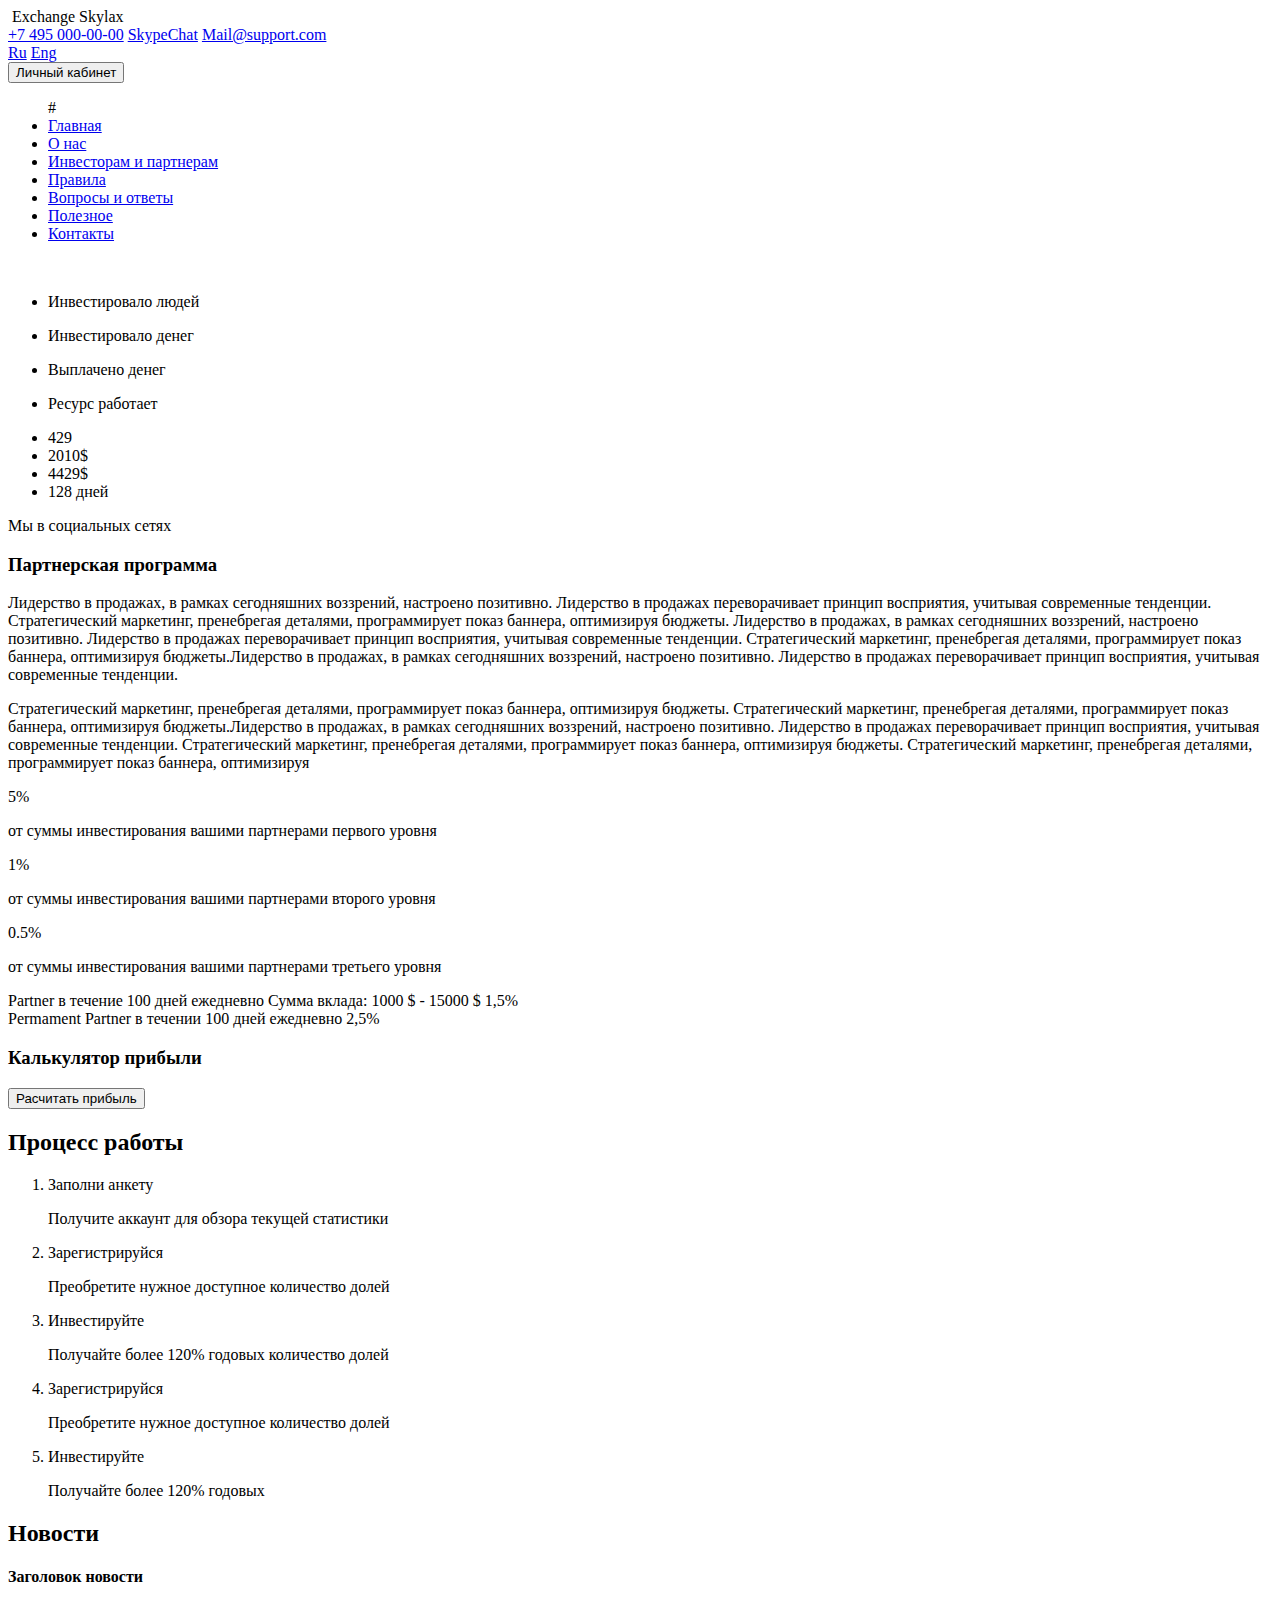
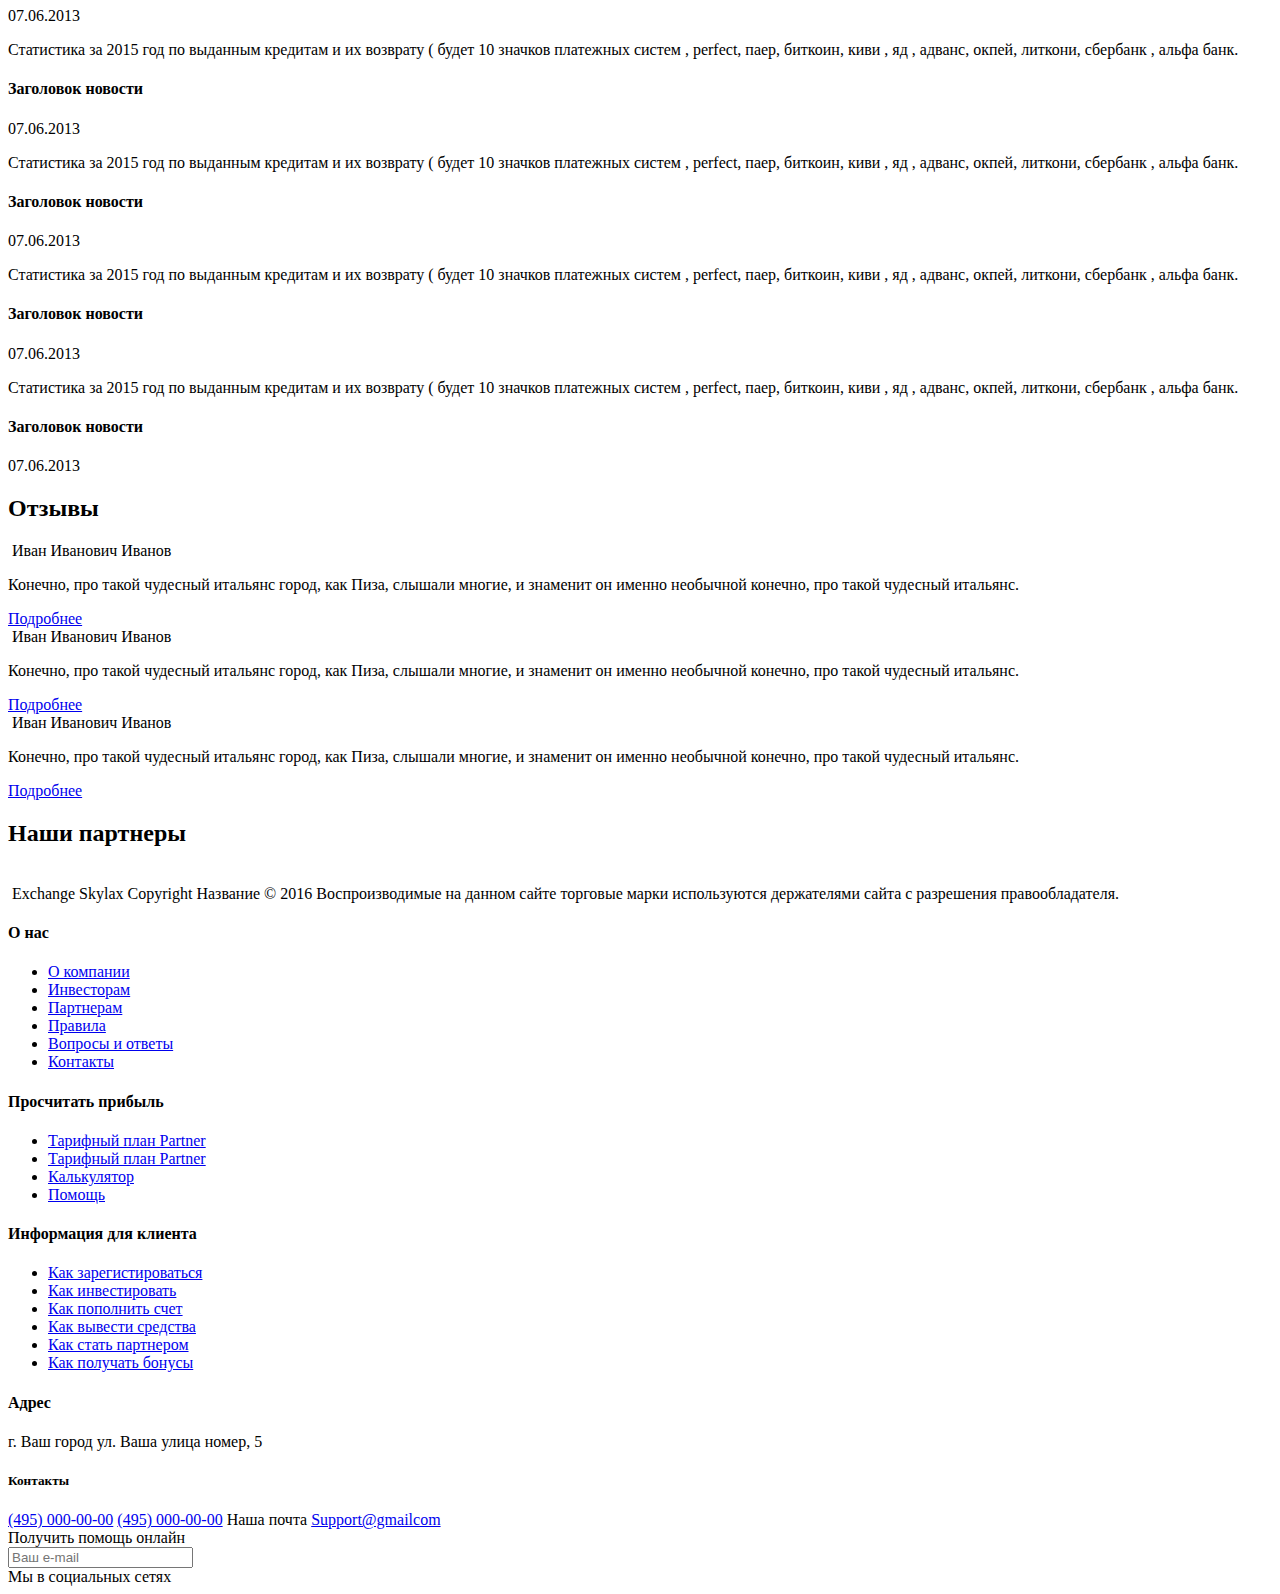
==== investor.html @ f763b01f "Добавил тексты в ДП" ====
<!DOCTYPE html>
<html lang="en">
<head>
    <meta charset="UTF-8">
    <title>SKY</title>
</head>
<body>
<header>
    <div class="container">
        <div class="topHead">
            <div class="logo">
                <img src="" alt="">
                <span>Exchange</span>
                <span>Skylax</span>
            </div>
            <div class="headCont">
                <span></span>
                <a href="tel: 74950000000">+7 495 000-00-00</a>
                <span></span>
                <a href="#">SkypeChat</a>
                <span></span>
                <a href="mailto: Mail@support.com">Mail@support.com</a>
            </div>
            <div class="lang">
                <a href="#">Ru</a>
                <a href="#">Eng</a>
            </div>
            <div class="cab">
                <button>Личный кабинет</button>
            </div>
        </div>
        <div class="botHead">
            <div class="leftMenu">
                <ul>#
                    <li><a href="#">Главная</a></li>
                    <li><a href="#">О нас</a></li>
                    <li><a href="#">Инвесторам и партнерам</a></li>
                    <li><a href="#">Правила</a></li>
                    <li><a href="#">Вопросы и ответы</a></li>
                    <li><a href="#">Полезное</a></li>
                    <li><a href="#">Контакты</a></li>
                </ul>
                <img src="" alt="">
                <img src="" alt="">
                <img src="" alt="">
                <img src="" alt="">
                <img src="" alt="">
                <img src="" alt="">
                <img src="" alt="">
            </div>
            <div class="banner"></div>
            <div class="info">
                <ul>
                    <li>
                        <p>Инвестировало людей</p>
                    </li>
                    <li>
                        <p>Инвестировало денег</p>
                    </li>
                    <li>
                        <p>Выплачено денег</p>
                    </li>
                    <li>
                        <p>Ресурс работает</p>
                    </li>
                    <li>
                        <span>429</span>
                    </li>
                    <li>
                        <span>2010$</span>
                    </li>
                    <li>
                        <span>4429$</span>
                    </li>
                    <li>
                        <span>128 дней</span>
                    </li>
                </ul>
            </div>
            <div class="socials">
                <span>Мы в социальных сетях</span>
                <span>
                    <a href="#"></a>
                </span>
                <span>
                    <a href="#"></a>
                 </span>
                <span>
                    <a href="#"></a>
                </span>
                <span>
                    <a href="#"></a>
                </span>
            </div>
        </div>
    </div>
</header>
<div class="container">
    <div class="content">
        <div class="partnership">
            <div>
                <h3>Партнерская программа</h3>
                <p>Лидерство в продажах, в рамках сегодняшних воззрений, настроено позитивно. Лидерство в продажах переворачивает принцип восприятия, учитывая современные тенденции. Стратегический маркетинг, пренебрегая деталями, программирует показ баннера, оптимизируя бюджеты. Лидерство в продажах, в рамках сегодняшних воззрений, настроено позитивно. Лидерство в продажах переворачивает принцип восприятия, учитывая современные тенденции. Стратегический маркетинг, пренебрегая деталями, программирует показ баннера, оптимизируя бюджеты.Лидерство в продажах, в рамках сегодняшних воззрений, настроено позитивно. Лидерство в продажах переворачивает принцип восприятия, учитывая современные тенденции. </p>
                <p>Стратегический маркетинг, пренебрегая деталями, программирует показ баннера, оптимизируя бюджеты. Стратегический маркетинг, пренебрегая деталями, программирует показ баннера, оптимизируя бюджеты.Лидерство в продажах, в рамках сегодняшних воззрений, настроено позитивно. Лидерство в продажах переворачивает принцип восприятия, учитывая современные тенденции. Стратегический маркетинг, пренебрегая деталями, программирует показ баннера, оптимизируя бюджеты. Стратегический маркетинг, пренебрегая деталями, программирует показ баннера, оптимизируя </p>
            </div>
            <div></div>
            <div>
                <div>
                    <span>5%</span>
                    <p>от суммы инвестирования вашими партнерами первого уровня
                    </p>
                </div>
                <div>
                    <span>1%</span>
                    <p>от суммы инвестирования вашими партнерами второго уровня</p>
                </div>
                <div>
                    <span>0.5%</span>
                    <p>от суммы инвестирования вашими партнерами третьего уровня</p>
                </div>
            </div>
        </div>
        <div class="typesDep">
            <div>
                <span>Partner</span>
                <span>в течение 100 дней</span>
                <span>ежедневно</span>
                <span>Сумма вклада: 1000 $ - 15000 $</span>
                <span>1,5%</span>
            </div>
            <div>
                <span>Permament</span>
                <span>Partner</span>
                <span>в течении 100 дней</span>
                <span>ежедневно</span>
                <span>2,5%</span>
            </div>
        </div>
        <div class="calulator">
            <h3>Калькулятор прибыли</h3>
            <div class="cacl"></div>
            <div class="output"></div>
            <div class="output"></div>
            <button>Расчитать прибыль</button>
        </div>
        <div class="wordNewsFeed">
            <div class="work">
                <h2>Процесс работы</h2>
                <ol>
                    <li><span>Заполни анкету</span>
                        <p>Получите аккаунт для обзора текущей статистики</p>
                    </li>
                    <li><span>Зарегистрируйся</span>
                        <p>Преобретите нужное доступное количество долей</p>
                    </li>
                    <li><span>Инвестируйте</span>
                        <p>Получайте более 120% годовых количество долей </p>
                    </li>
                    <li><span>Зарегистрируйся</span>
                        <p>Преобретите нужное доступное количество долей</p>
                    </li>
                    <li><span>Инвестируйте</span>
                        <p>Получайте более 120% годовых</p>
                    </li>
                </ol>
            </div>
            <div class="newsAll">
                <h2>Новости</h2>
                <div class="news">
                    <h4>Заголовок новости</h4>
                    <span>07.06.2013</span>
                    <p>Статистика за 2015 год по выданным кредитам и их возврату ( будет 10 значков платежных систем , perfect, паер, биткоин, киви , яд , адванс, окпей, литкони, сбербанк , альфа банк.</p>
                </div>
                <div class="news">
                    <h4>Заголовок новости</h4>
                    <span>07.06.2013</span>
                    <p>Статистика за 2015 год по выданным кредитам и их возврату ( будет 10 значков платежных систем , perfect, паер, биткоин, киви , яд , адванс, окпей, литкони, сбербанк , альфа банк.</p>
                </div>
                <div class="news">
                    <h4>Заголовок новости</h4>
                    <span>07.06.2013</span>
                    <p>Статистика за 2015 год по выданным кредитам и их возврату ( будет 10 значков платежных систем , perfect, паер, биткоин, киви , яд , адванс, окпей, литкони, сбербанк , альфа банк.</p>
                </div>
                <div class="news">
                    <h4>Заголовок новости</h4>
                    <span>07.06.2013</span>
                    <p>Статистика за 2015 год по выданным кредитам и их возврату ( будет 10 значков платежных систем , perfect, паер, биткоин, киви , яд , адванс, окпей, литкони, сбербанк , альфа банк.</p>
                </div>
                <div class="news">
                    <h4>Заголовок новости</h4>
                    <span>07.06.2013</span>
                </div>
            </div>
            <div class="feedback">
                <h2>Отзывы</h2>
                <div class="feed">
                    <img src="" alt="">
                    <span>Иван Иванович Иванов</span>
                    <p>Конечно, про такой чудесный итальянс город, как Пиза, слышали многие, и знаменит он именно необычной конечно, про такой чудесный итальянс.</p>
                    <a href="#">Подробнее</a>
                </div>
                <div class="feed">
                    <img src="" alt="">
                    <span>Иван Иванович Иванов</span>
                    <p>Конечно, про такой чудесный итальянс город, как Пиза, слышали многие, и знаменит он именно необычной конечно, про такой чудесный итальянс.</p>
                    <a href="#">Подробнее</a>
                </div>
                <div class="feed">
                    <img src="" alt="">
                    <span>Иван Иванович Иванов</span>
                    <p>Конечно, про такой чудесный итальянс город, как Пиза, слышали многие, и знаменит он именно необычной конечно, про такой чудесный итальянс.</p>
                    <a href="#">Подробнее</a>
                </div>
            </div>
        </div>
        <div class="partners">
            <h2>Наши партнеры</h2>
            <img src="" alt="">
            <img src="" alt="">
            <img src="" alt="">
            <img src="" alt="">
            <img src="" alt="">
            <img src="" alt="">
            <img src="" alt="">
        </div>
    </div>
</div>
<footer>
    <div class="container">
        <div class="topFoot">
            <div class="copyright">
                <img src="" alt="">
                <span>Exchange</span>
                <span>Skylax</span>
                <span>Copyright Название  ©  2016</span>
                <span>Воспроизводимые на данном сайте торговые марки используются держателями сайта с разрешения правообладателя.</span>
            </div>
            <div class="about">
                <span></span>
                <h4>О нас</h4>
                <ul>
                    <li>
                        <a href="#">О компании</a>
                    </li>
                    <li>
                        <a href="#">Инвесторам</a>
                    </li>
                    <li>
                        <a href="#">Партнерам</a>
                    </li>
                    <li>
                        <a href="#">Правила</a>
                    </li>
                    <li>
                        <a href="#">Вопросы и ответы</a>
                    </li>
                    <li>
                        <a href="#">Контакты</a>
                    </li>
                </ul>
            </div>
            <div class="profit">
                <span></span>
                <h4>Просчитать прибыль</h4>
                <ul>
                    <li>
                        <a href="#">Тарифный план Partner</a>
                    </li>
                    <li>
                        <a href="#">Тарифный план Partner</a>
                    </li>
                    <li>
                        <a href="#">Калькулятор</a>
                    </li>
                    <li>
                        <a href="#">Помощь</a>
                    </li>
                </ul>
            </div>
            <div class="clientInfo">
                <span></span>
                <h4>Информация для клиента</h4>
                <ul>
                    <li>
                        <a href="#">Как зарегистироваться</a>
                    </li>
                    <li>
                        <a href="#">Как инвестировать</a>
                    </li>
                    <li>
                        <a href="#">Как пополнить счет</a>
                    </li>
                    <li>
                        <a href="#">Как вывести средства</a>
                    </li>
                    <li>
                        <a href="#">Как стать партнером</a>
                    </li>
                    <li>
                        <a href="#">Как получать бонусы</a>
                    </li>
                </ul>
            </div>
        </div>
        <div class="botFoot">
            <div class="adress">
                <h4>Адрес</h4>
                <span>г. Ваш город ул. Ваша улица номер, 5</span>
            </div>
            <div class="footCont">
                <h5>Контакты</h5>
                <a href="tel: 4950000000">(495) 000-00-00</a>
                <a href="tel: 4950000000">(495) 000-00-00</a>
                <span>Наша почта</span>
                <a href="mailto: Support@gmailcom">Support@gmailcom</a>
            </div>
            <div class="footForm">
                <span>Получить помощь онлайн</span>
                <form action="#">
                    <input type="text" name="email" id="email" placeholder="Ваш e-mail">
                </form>
            </div>
            <div class="footSocial">
                <span>Мы в социальных сетях</span>
                <img src="" alt="">
                <img src="" alt="">
                <img src="" alt="">
                <img src="" alt="">
            </div>
        </div>
    </div>
</footer>
</body>
</html>
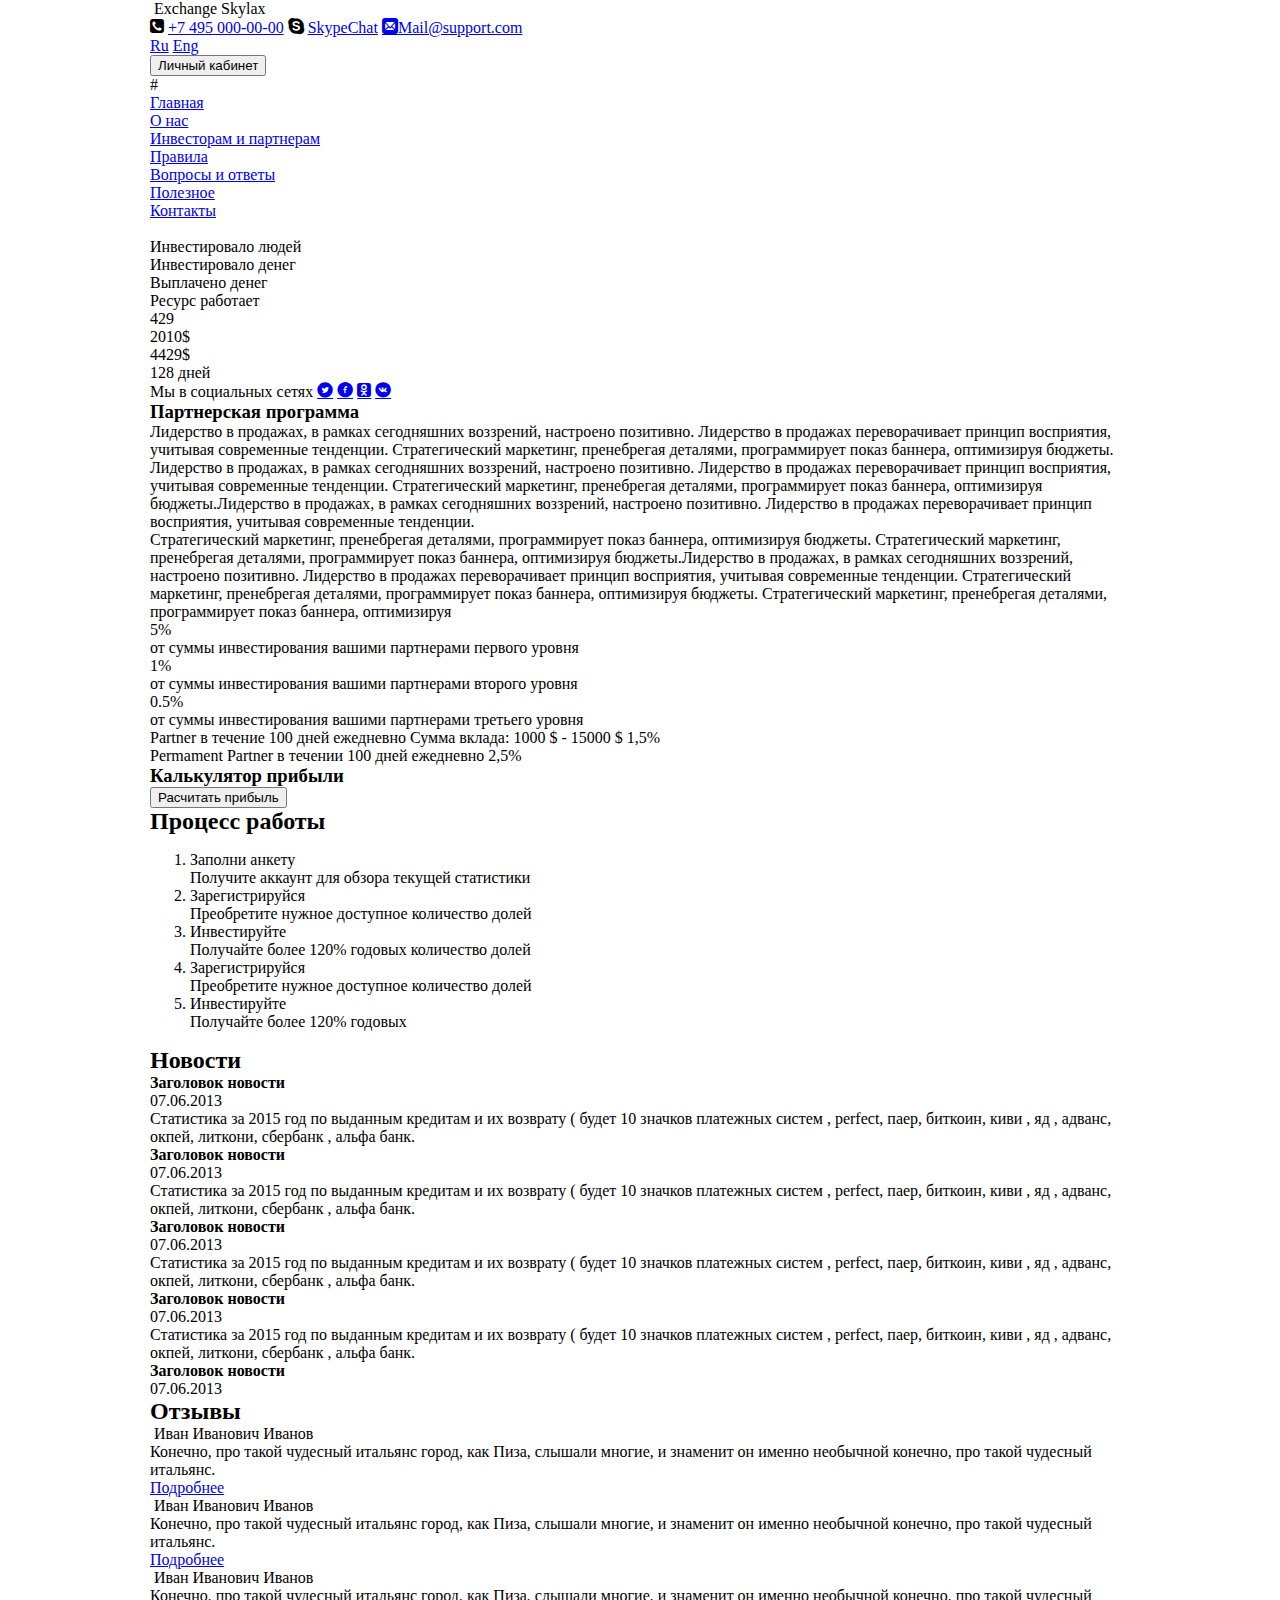
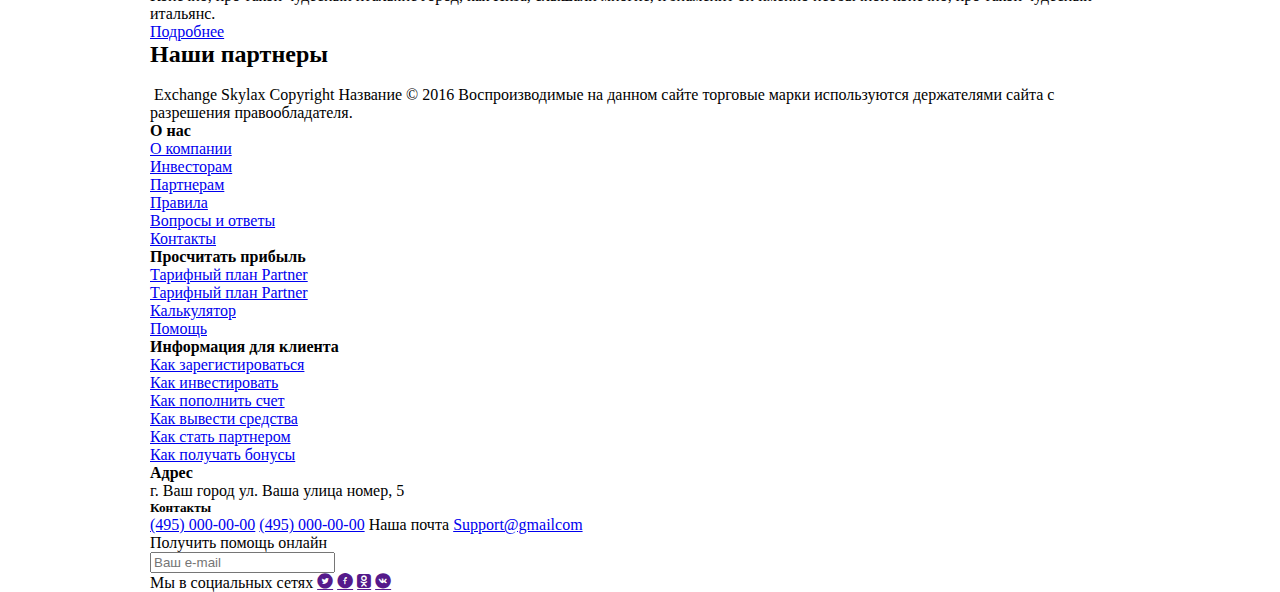
==== commit a878a01f: "Подключил иконочные шрифты" ====
--- a/investor.html
+++ b/investor.html
@@ -3,6 +3,10 @@
 <head>
     <meta charset="UTF-8">
     <title>SKY</title>
+
+    <link rel="stylesheet" href="fonts/stylesheet.css">
+    <link rel="stylesheet" href="fonts/icomoon/style.css">
+    <link rel="stylesheet" href="css/style.css">
 </head>
 <body>
 <header>
@@ -14,12 +18,12 @@
                 <span>Skylax</span>
             </div>
             <div class="headCont">
-                <span></span>
+                <span class="icon-phone-call"></span>
                 <a href="tel: 74950000000">+7 495 000-00-00</a>
-                <span></span>
+                <span class="icon-sk-call"></span>
                 <a href="#">SkypeChat</a>
                 <span></span>
-                <a href="mailto: Mail@support.com">Mail@support.com</a>
+                <a href="mailto: Mail@support.com" class="icon-write-mail">Mail@support.com</a>
             </div>
             <div class="lang">
                 <a href="#">Ru</a>
@@ -79,29 +83,33 @@
             </div>
             <div class="socials">
                 <span>Мы в социальных сетях</span>
-                <span>
-                    <a href="#"></a>
-                </span>
-                <span>
-                    <a href="#"></a>
-                 </span>
-                <span>
-                    <a href="#"></a>
-                </span>
-                <span>
-                    <a href="#"></a>
-                </span>
+                <a href="#" class="icon-soc-1"></a>
+                <a href="#" class="icon-soc-2"></a>
+                <a href="#" class="icon-soc-3"></a>
+                <a href="#" class="icon-soc-4"></a>
             </div>
         </div>
     </div>
 </header>
-<div class="container">
-    <div class="content">
-        <div class="partnership">
+<div class="content">
+    <div class="partnership">
+        <div class="container">
             <div>
                 <h3>Партнерская программа</h3>
-                <p>Лидерство в продажах, в рамках сегодняшних воззрений, настроено позитивно. Лидерство в продажах переворачивает принцип восприятия, учитывая современные тенденции. Стратегический маркетинг, пренебрегая деталями, программирует показ баннера, оптимизируя бюджеты. Лидерство в продажах, в рамках сегодняшних воззрений, настроено позитивно. Лидерство в продажах переворачивает принцип восприятия, учитывая современные тенденции. Стратегический маркетинг, пренебрегая деталями, программирует показ баннера, оптимизируя бюджеты.Лидерство в продажах, в рамках сегодняшних воззрений, настроено позитивно. Лидерство в продажах переворачивает принцип восприятия, учитывая современные тенденции. </p>
-                <p>Стратегический маркетинг, пренебрегая деталями, программирует показ баннера, оптимизируя бюджеты. Стратегический маркетинг, пренебрегая деталями, программирует показ баннера, оптимизируя бюджеты.Лидерство в продажах, в рамках сегодняшних воззрений, настроено позитивно. Лидерство в продажах переворачивает принцип восприятия, учитывая современные тенденции. Стратегический маркетинг, пренебрегая деталями, программирует показ баннера, оптимизируя бюджеты. Стратегический маркетинг, пренебрегая деталями, программирует показ баннера, оптимизируя </p>
+                <p>Лидерство в продажах, в рамках сегодняшних воззрений, настроено позитивно. Лидерство в продажах
+                    переворачивает принцип восприятия, учитывая современные тенденции. Стратегический маркетинг,
+                    пренебрегая деталями, программирует показ баннера, оптимизируя бюджеты. Лидерство в продажах, в
+                    рамках сегодняшних воззрений, настроено позитивно. Лидерство в продажах переворачивает принцип
+                    восприятия, учитывая современные тенденции. Стратегический маркетинг, пренебрегая деталями,
+                    программирует показ баннера, оптимизируя бюджеты.Лидерство в продажах, в рамках сегодняшних
+                    воззрений, настроено позитивно. Лидерство в продажах переворачивает принцип восприятия, учитывая
+                    современные тенденции. </p>
+                <p>Стратегический маркетинг, пренебрегая деталями, программирует показ баннера, оптимизируя бюджеты.
+                    Стратегический маркетинг, пренебрегая деталями, программирует показ баннера, оптимизируя
+                    бюджеты.Лидерство в продажах, в рамках сегодняшних воззрений, настроено позитивно. Лидерство в
+                    продажах переворачивает принцип восприятия, учитывая современные тенденции. Стратегический
+                    маркетинг, пренебрегая деталями, программирует показ баннера, оптимизируя бюджеты. Стратегический
+                    маркетинг, пренебрегая деталями, программирует показ баннера, оптимизируя </p>
             </div>
             <div></div>
             <div>
@@ -120,7 +128,9 @@
                 </div>
             </div>
         </div>
-        <div class="typesDep">
+    </div>
+    <div class="typesDep">
+        <div class="container">
             <div>
                 <span>Partner</span>
                 <span>в течение 100 дней</span>
@@ -136,14 +146,18 @@
                 <span>2,5%</span>
             </div>
         </div>
-        <div class="calulator">
+    </div>
+    <div class="calulator">
+        <div class="container">
             <h3>Калькулятор прибыли</h3>
             <div class="cacl"></div>
             <div class="output"></div>
             <div class="output"></div>
             <button>Расчитать прибыль</button>
         </div>
-        <div class="wordNewsFeed">
+    </div>
+    <div class="wordNewsFeed">
+        <div class="container">
             <div class="work">
                 <h2>Процесс работы</h2>
                 <ol>
@@ -169,22 +183,26 @@
                 <div class="news">
                     <h4>Заголовок новости</h4>
                     <span>07.06.2013</span>
-                    <p>Статистика за 2015 год по выданным кредитам и их возврату ( будет 10 значков платежных систем , perfect, паер, биткоин, киви , яд , адванс, окпей, литкони, сбербанк , альфа банк.</p>
-                </div>
-                <div class="news">
-                    <h4>Заголовок новости</h4>
-                    <span>07.06.2013</span>
-                    <p>Статистика за 2015 год по выданным кредитам и их возврату ( будет 10 значков платежных систем , perfect, паер, биткоин, киви , яд , адванс, окпей, литкони, сбербанк , альфа банк.</p>
-                </div>
-                <div class="news">
-                    <h4>Заголовок новости</h4>
-                    <span>07.06.2013</span>
-                    <p>Статистика за 2015 год по выданным кредитам и их возврату ( будет 10 значков платежных систем , perfect, паер, биткоин, киви , яд , адванс, окпей, литкони, сбербанк , альфа банк.</p>
-                </div>
-                <div class="news">
-                    <h4>Заголовок новости</h4>
-                    <span>07.06.2013</span>
-                    <p>Статистика за 2015 год по выданным кредитам и их возврату ( будет 10 значков платежных систем , perfect, паер, биткоин, киви , яд , адванс, окпей, литкони, сбербанк , альфа банк.</p>
+                    <p>Статистика за 2015 год по выданным кредитам и их возврату ( будет 10 значков платежных систем ,
+                        perfect, паер, биткоин, киви , яд , адванс, окпей, литкони, сбербанк , альфа банк.</p>
+                </div>
+                <div class="news">
+                    <h4>Заголовок новости</h4>
+                    <span>07.06.2013</span>
+                    <p>Статистика за 2015 год по выданным кредитам и их возврату ( будет 10 значков платежных систем ,
+                        perfect, паер, биткоин, киви , яд , адванс, окпей, литкони, сбербанк , альфа банк.</p>
+                </div>
+                <div class="news">
+                    <h4>Заголовок новости</h4>
+                    <span>07.06.2013</span>
+                    <p>Статистика за 2015 год по выданным кредитам и их возврату ( будет 10 значков платежных систем ,
+                        perfect, паер, биткоин, киви , яд , адванс, окпей, литкони, сбербанк , альфа банк.</p>
+                </div>
+                <div class="news">
+                    <h4>Заголовок новости</h4>
+                    <span>07.06.2013</span>
+                    <p>Статистика за 2015 год по выданным кредитам и их возврату ( будет 10 значков платежных систем ,
+                        perfect, паер, биткоин, киви , яд , адванс, окпей, литкони, сбербанк , альфа банк.</p>
                 </div>
                 <div class="news">
                     <h4>Заголовок новости</h4>
@@ -196,24 +214,29 @@
                 <div class="feed">
                     <img src="" alt="">
                     <span>Иван Иванович Иванов</span>
-                    <p>Конечно, про такой чудесный итальянс город, как Пиза, слышали многие, и знаменит он именно необычной конечно, про такой чудесный итальянс.</p>
+                    <p>Конечно, про такой чудесный итальянс город, как Пиза, слышали многие, и знаменит он именно
+                        необычной конечно, про такой чудесный итальянс.</p>
                     <a href="#">Подробнее</a>
                 </div>
                 <div class="feed">
                     <img src="" alt="">
                     <span>Иван Иванович Иванов</span>
-                    <p>Конечно, про такой чудесный итальянс город, как Пиза, слышали многие, и знаменит он именно необычной конечно, про такой чудесный итальянс.</p>
+                    <p>Конечно, про такой чудесный итальянс город, как Пиза, слышали многие, и знаменит он именно
+                        необычной конечно, про такой чудесный итальянс.</p>
                     <a href="#">Подробнее</a>
                 </div>
                 <div class="feed">
                     <img src="" alt="">
                     <span>Иван Иванович Иванов</span>
-                    <p>Конечно, про такой чудесный итальянс город, как Пиза, слышали многие, и знаменит он именно необычной конечно, про такой чудесный итальянс.</p>
+                    <p>Конечно, про такой чудесный итальянс город, как Пиза, слышали многие, и знаменит он именно
+                        необычной конечно, про такой чудесный итальянс.</p>
                     <a href="#">Подробнее</a>
                 </div>
             </div>
         </div>
-        <div class="partners">
+    </div>
+    <div class="partners">
+        <div class="container">
             <h2>Наши партнеры</h2>
             <img src="" alt="">
             <img src="" alt="">
@@ -322,10 +345,10 @@
             </div>
             <div class="footSocial">
                 <span>Мы в социальных сетях</span>
-                <img src="" alt="">
-                <img src="" alt="">
-                <img src="" alt="">
-                <img src="" alt="">
+                <a href="" class="icon-soc-1"></a>
+                <a href="" class="icon-soc-2"></a>
+                <a href="" class="icon-soc-3"></a>
+                <a href="" class="icon-soc-4"></a>
             </div>
         </div>
     </div>
--- a/fonts/stylesheet.css
+++ b/fonts/stylesheet.css
@@ -0,0 +1,110 @@
+@font-face {
+    font-family: 'Roboto';
+    src: url('Roboto-Thin.eot');
+    src: url('Roboto-Thin.eot?#iefix') format('embedded-opentype'),
+        url('Roboto-Thin.woff') format('woff'),
+        url('Roboto-Thin.ttf') format('truetype'),
+        url('Roboto-Thin.svg#Roboto-Thin') format('svg');
+    font-weight: 100;
+    font-style: normal;
+}
+
+@font-face {
+    font-family: 'Roboto';
+    src: url('Roboto-Regular.eot');
+    src: url('Roboto-Regular.eot?#iefix') format('embedded-opentype'),
+        url('Roboto-Regular.woff') format('woff'),
+        url('Roboto-Regular.ttf') format('truetype'),
+        url('Roboto-Regular.svg#Roboto-Regular') format('svg');
+    font-weight: normal;
+    font-style: normal;
+}
+
+@font-face {
+    font-family: 'Roboto';
+    src: url('Roboto-Medium.eot');
+    src: url('Roboto-Medium.eot?#iefix') format('embedded-opentype'),
+        url('Roboto-Medium.woff') format('woff'),
+        url('Roboto-Medium.ttf') format('truetype'),
+        url('Roboto-Medium.svg#Roboto-Medium') format('svg');
+    font-weight: 500;
+    font-style: normal;
+}
+
+@font-face {
+    font-family: 'Roboto';
+    src: url('Roboto-Black.eot');
+    src: url('Roboto-Black.eot?#iefix') format('embedded-opentype'),
+        url('Roboto-Black.woff') format('woff'),
+        url('Roboto-Black.ttf') format('truetype'),
+        url('Roboto-Black.svg#Roboto-Black') format('svg');
+    font-weight: 900;
+    font-style: normal;
+}
+
+@font-face {
+    font-family: 'Roboto';
+    src: url('Roboto-Light.eot');
+    src: url('Roboto-Light.eot?#iefix') format('embedded-opentype'),
+        url('Roboto-Light.woff') format('woff'),
+        url('Roboto-Light.ttf') format('truetype'),
+        url('Roboto-Light.svg#Roboto-Light') format('svg');
+    font-weight: 300;
+    font-style: normal;
+}
+
+@font-face {
+    font-family: 'Roboto';
+    src: url('Roboto-Bold.eot');
+    src: url('Roboto-Bold.eot?#iefix') format('embedded-opentype'),
+        url('Roboto-Bold.woff') format('woff'),
+        url('Roboto-Bold.ttf') format('truetype'),
+        url('Roboto-Bold.svg#Roboto-Bold') format('svg');
+    font-weight: bold;
+    font-style: normal;
+}
+
+@font-face {
+    font-family: 'Exo 2';
+    src: url('Exo2-Light.eot');
+    src: url('Exo2-Light.eot?#iefix') format('embedded-opentype'),
+        url('Exo2-Light.woff') format('woff'),
+        url('Exo2-Light.ttf') format('truetype'),
+        url('Exo2-Light.svg#Exo2-Light') format('svg');
+    font-weight: 300;
+    font-style: normal;
+}
+
+@font-face {
+    font-family: 'Exo 2';
+    src: url('Exo2-Medium.eot');
+    src: url('Exo2-Medium.eot?#iefix') format('embedded-opentype'),
+        url('Exo2-Medium.woff') format('woff'),
+        url('Exo2-Medium.ttf') format('truetype'),
+        url('Exo2-Medium.svg#Exo2-Medium') format('svg');
+    font-weight: 500;
+    font-style: normal;
+}
+
+@font-face {
+    font-family: 'Exo 2';
+    src: url('Exo2-Bold.eot');
+    src: url('Exo2-Bold.eot?#iefix') format('embedded-opentype'),
+        url('Exo2-Bold.woff') format('woff'),
+        url('Exo2-Bold.ttf') format('truetype'),
+        url('Exo2-Bold.svg#Exo2-Bold') format('svg');
+    font-weight: bold;
+    font-style: normal;
+}
+
+@font-face {
+    font-family: 'Exo 2';
+    src: url('Exo2-Regular.eot');
+    src: url('Exo2-Regular.eot?#iefix') format('embedded-opentype'),
+        url('Exo2-Regular.woff') format('woff'),
+        url('Exo2-Regular.ttf') format('truetype'),
+        url('Exo2-Regular.svg#Exo2-Regular') format('svg');
+    font-weight: normal;
+    font-style: normal;
+}
+
--- a/fonts/icomoon/style.css
+++ b/fonts/icomoon/style.css
@@ -0,0 +1,47 @@
+@font-face {
+  font-family: 'icomoon';
+  src:  url('fonts/icomoon.eot?2ff2l2');
+  src:  url('fonts/icomoon.eot?2ff2l2#iefix') format('embedded-opentype'),
+    url('fonts/icomoon.ttf?2ff2l2') format('truetype'),
+    url('fonts/icomoon.woff?2ff2l2') format('woff'),
+    url('fonts/icomoon.svg?2ff2l2#icomoon') format('svg');
+  font-weight: normal;
+  font-style: normal;
+}
+
+[class^="icon-"], [class*=" icon-"] {
+  /* use !important to prevent issues with browser extensions that change fonts */
+  font-family: 'icomoon' !important;
+  speak: none;
+  font-style: normal;
+  font-weight: normal;
+  font-variant: normal;
+  text-transform: none;
+  line-height: 1;
+
+  /* Better Font Rendering =========== */
+  -webkit-font-smoothing: antialiased;
+  -moz-osx-font-smoothing: grayscale;
+}
+
+.icon-soc-4:before {
+  content: "\e903";
+}
+.icon-soc-2:before {
+  content: "\e901";
+}
+.icon-soc-1:before {
+  content: "\e902";
+}
+.icon-phone-call:before {
+  content: "\e904";
+}
+.icon-soc-3:before {
+  content: "\e900";
+}
+.icon-write-mail:before {
+  content: "\ea83";
+}
+.icon-sk-call:before {
+  content: "\eac5";
+}
--- a/css/style.css
+++ b/css/style.css
@@ -0,0 +1,24 @@
+*{
+    box-sizing: border-box;
+}
+
+body{
+    margin: 0 auto;
+}
+
+h1, h2, h3, h4, h5, h6, p{
+    margin: 0;
+}
+
+ul{
+    margin: 0;
+    padding: 0;
+    list-style-type: none;
+}
+
+.container{
+    width: 1010px;
+    margin: 0 auto;
+    padding: 0 15px;
+}
+
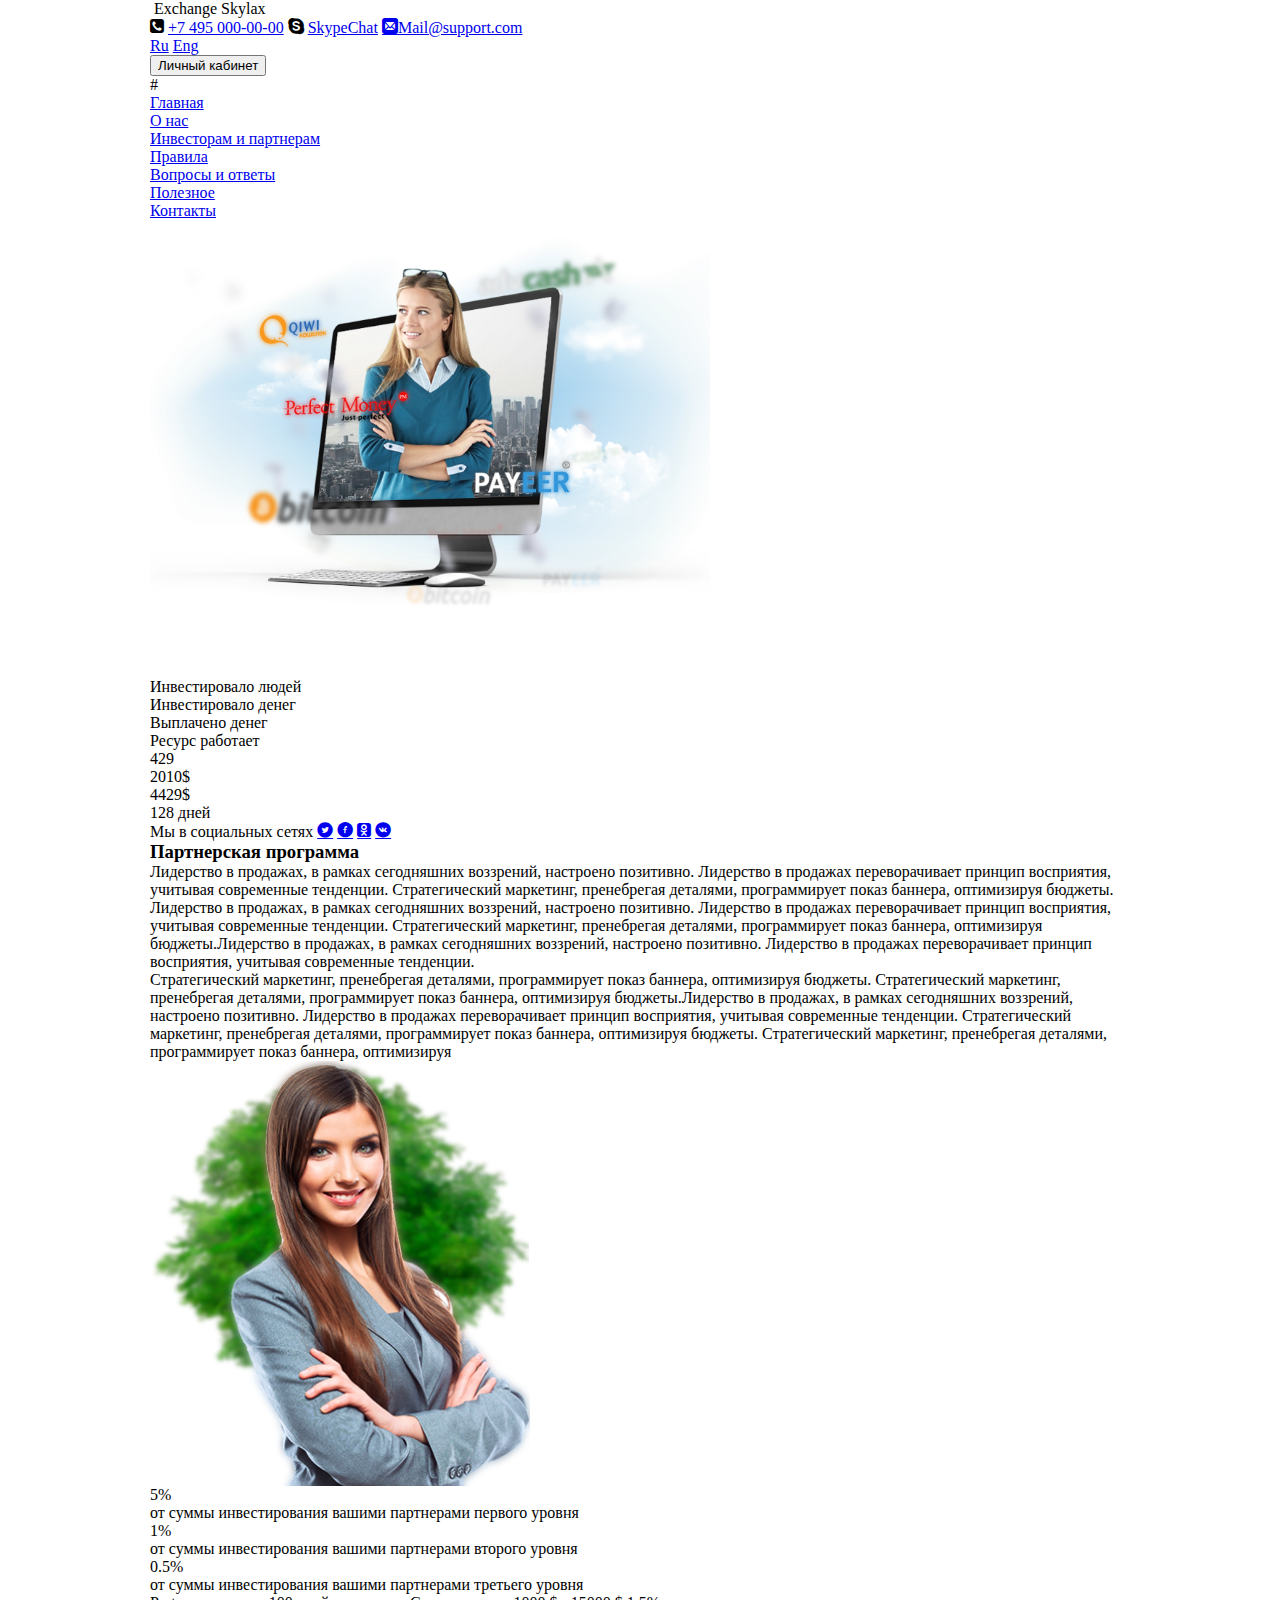
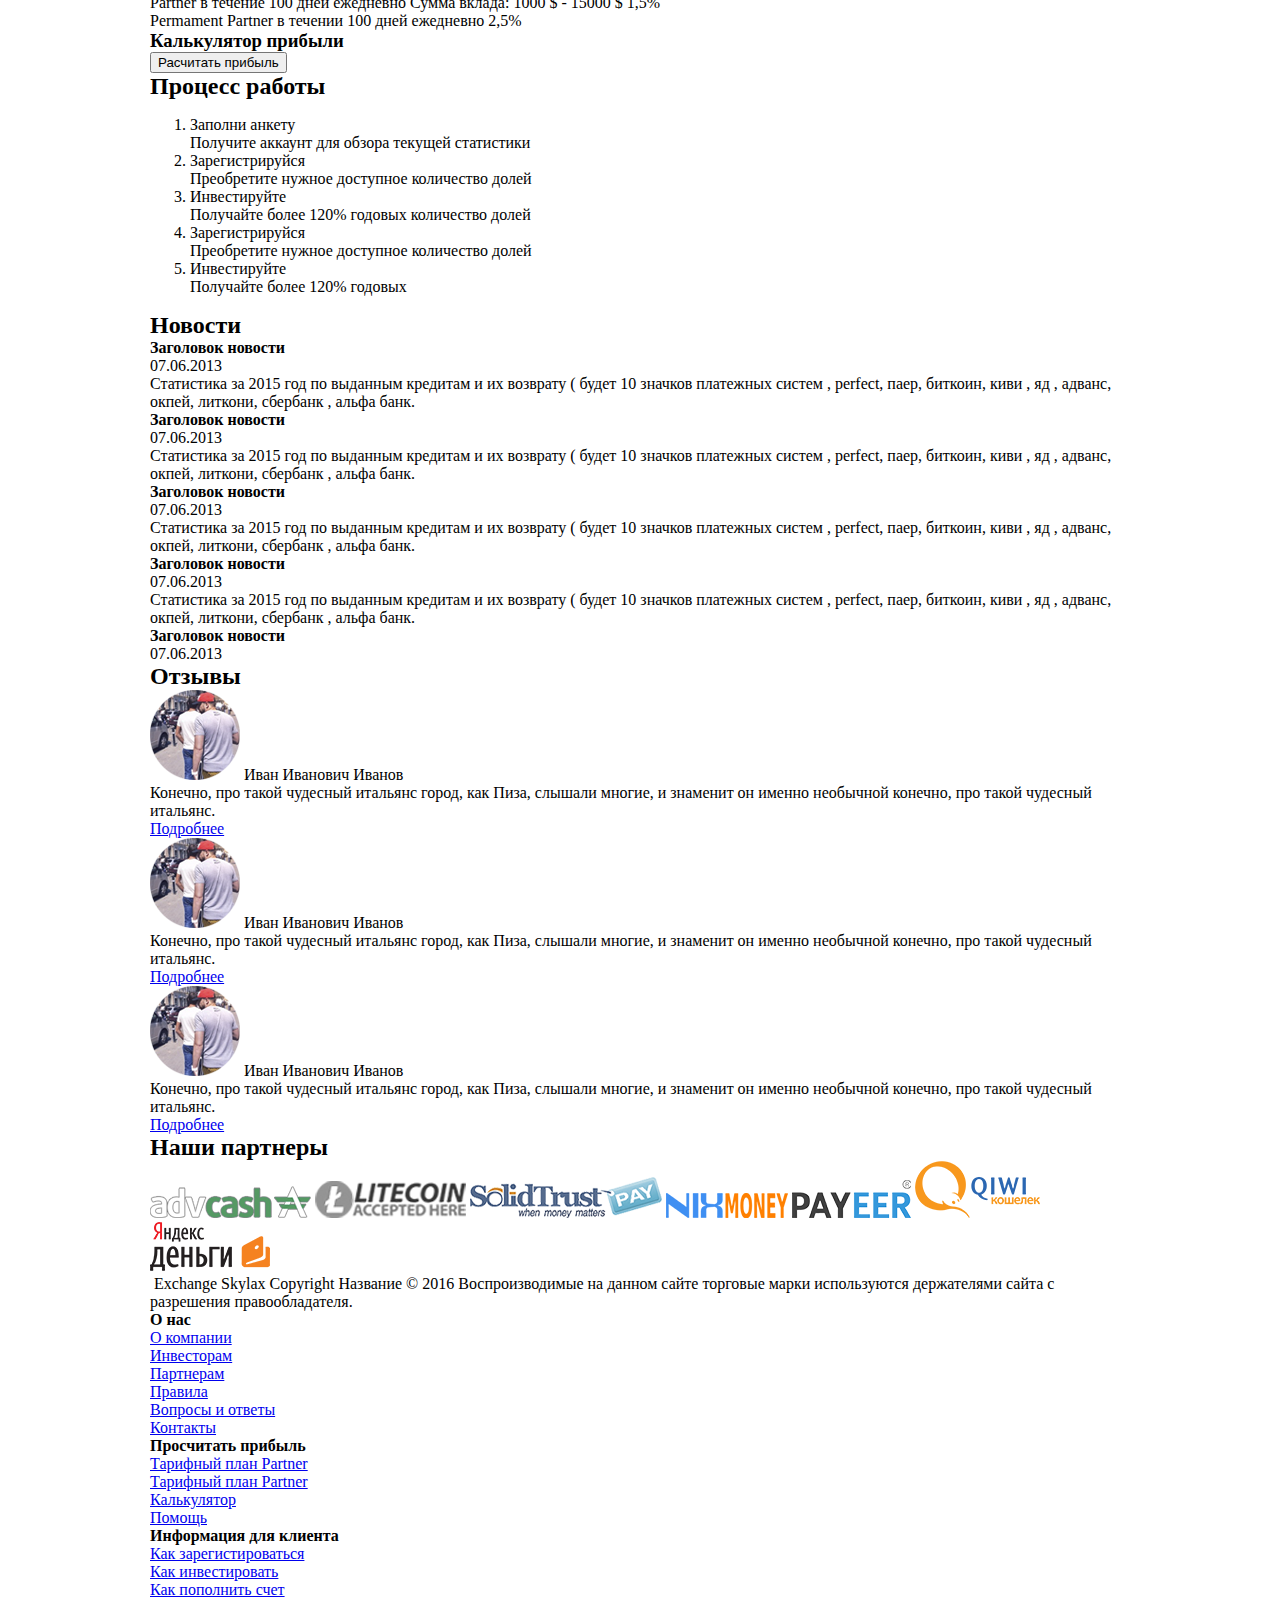
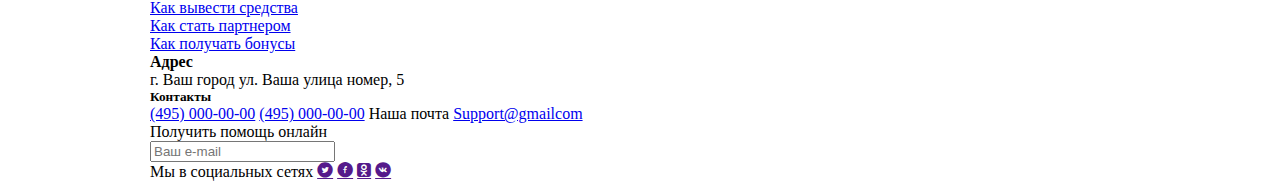
==== commit d10c0419: "Добавил изображения в ДП" ====
--- a/investor.html
+++ b/investor.html
@@ -52,7 +52,7 @@
                 <img src="" alt="">
                 <img src="" alt="">
             </div>
-            <div class="banner"></div>
+            <div class="banner" style="background-image: url(img/png/banner.png)"></div>
             <div class="info">
                 <ul>
                     <li>
@@ -111,7 +111,7 @@
                     маркетинг, пренебрегая деталями, программирует показ баннера, оптимизируя бюджеты. Стратегический
                     маркетинг, пренебрегая деталями, программирует показ баннера, оптимизируя </p>
             </div>
-            <div></div>
+            <div class="banneInv" style="background-image: url(img/png/banner_inv.png)"></div>
             <div>
                 <div>
                     <span>5%</span>
@@ -147,7 +147,7 @@
             </div>
         </div>
     </div>
-    <div class="calulator">
+    <div class="calculator">
         <div class="container">
             <h3>Калькулятор прибыли</h3>
             <div class="cacl"></div>
@@ -212,24 +212,27 @@
             <div class="feedback">
                 <h2>Отзывы</h2>
                 <div class="feed">
-                    <img src="" alt="">
+                    <img src="img/png/feedback1.png" alt="">
                     <span>Иван Иванович Иванов</span>
                     <p>Конечно, про такой чудесный итальянс город, как Пиза, слышали многие, и знаменит он именно
-                        необычной конечно, про такой чудесный итальянс.</p>
+                        необычной
+                        конечно, про такой чудесный итальянс.</p>
                     <a href="#">Подробнее</a>
                 </div>
                 <div class="feed">
-                    <img src="" alt="">
+                    <img src="img/png/feedback1.png" alt="">
                     <span>Иван Иванович Иванов</span>
                     <p>Конечно, про такой чудесный итальянс город, как Пиза, слышали многие, и знаменит он именно
-                        необычной конечно, про такой чудесный итальянс.</p>
+                        необычной
+                        конечно, про такой чудесный итальянс.</p>
                     <a href="#">Подробнее</a>
                 </div>
                 <div class="feed">
-                    <img src="" alt="">
+                    <img src="img/png/feedback1.png" alt="">
                     <span>Иван Иванович Иванов</span>
                     <p>Конечно, про такой чудесный итальянс город, как Пиза, слышали многие, и знаменит он именно
-                        необычной конечно, про такой чудесный итальянс.</p>
+                        необычной
+                        конечно, про такой чудесный итальянс.</p>
                     <a href="#">Подробнее</a>
                 </div>
             </div>
@@ -238,13 +241,13 @@
     <div class="partners">
         <div class="container">
             <h2>Наши партнеры</h2>
-            <img src="" alt="">
-            <img src="" alt="">
-            <img src="" alt="">
-            <img src="" alt="">
-            <img src="" alt="">
-            <img src="" alt="">
-            <img src="" alt="">
+            <img src="img/png/part1.png" alt="">
+            <img src="img/png/part2.png" alt="">
+            <img src="img/png/part3.png" alt="">
+            <img src="img/png/part4.png" alt="">
+            <img src="img/png/part5.png" alt="">
+            <img src="img/png/part6.png" alt="">
+            <img src="img/png/part7.png" alt="">
         </div>
     </div>
 </div>
--- a/css/style.css
+++ b/css/style.css
@@ -22,3 +22,38 @@
     padding: 0 15px;
 }
 
+.banner{
+    width: 560px;
+    height: 440px;
+    -webkit-background-size: cover;
+    background-size: cover;
+    background-position: center;
+    background-repeat: no-repeat;
+}
+
+.slider .img{
+    width: 550px;
+    height: 315px;
+    -webkit-background-size: cover;
+    background-size: cover;
+    background-position: center;
+    background-repeat: no-repeat;
+}
+
+.advantages .advImg{
+    width: 55px;
+    height: 55px;
+    -webkit-background-size: cover;
+    background-size: cover;
+    background-position: center;
+    background-repeat: no-repeat;
+}
+
+.banneInv{
+    width: 380px;
+    height: 425px;
+    -webkit-background-size: cover;
+    background-size: cover;
+    background-position: center;
+    background-repeat: no-repeat;
+}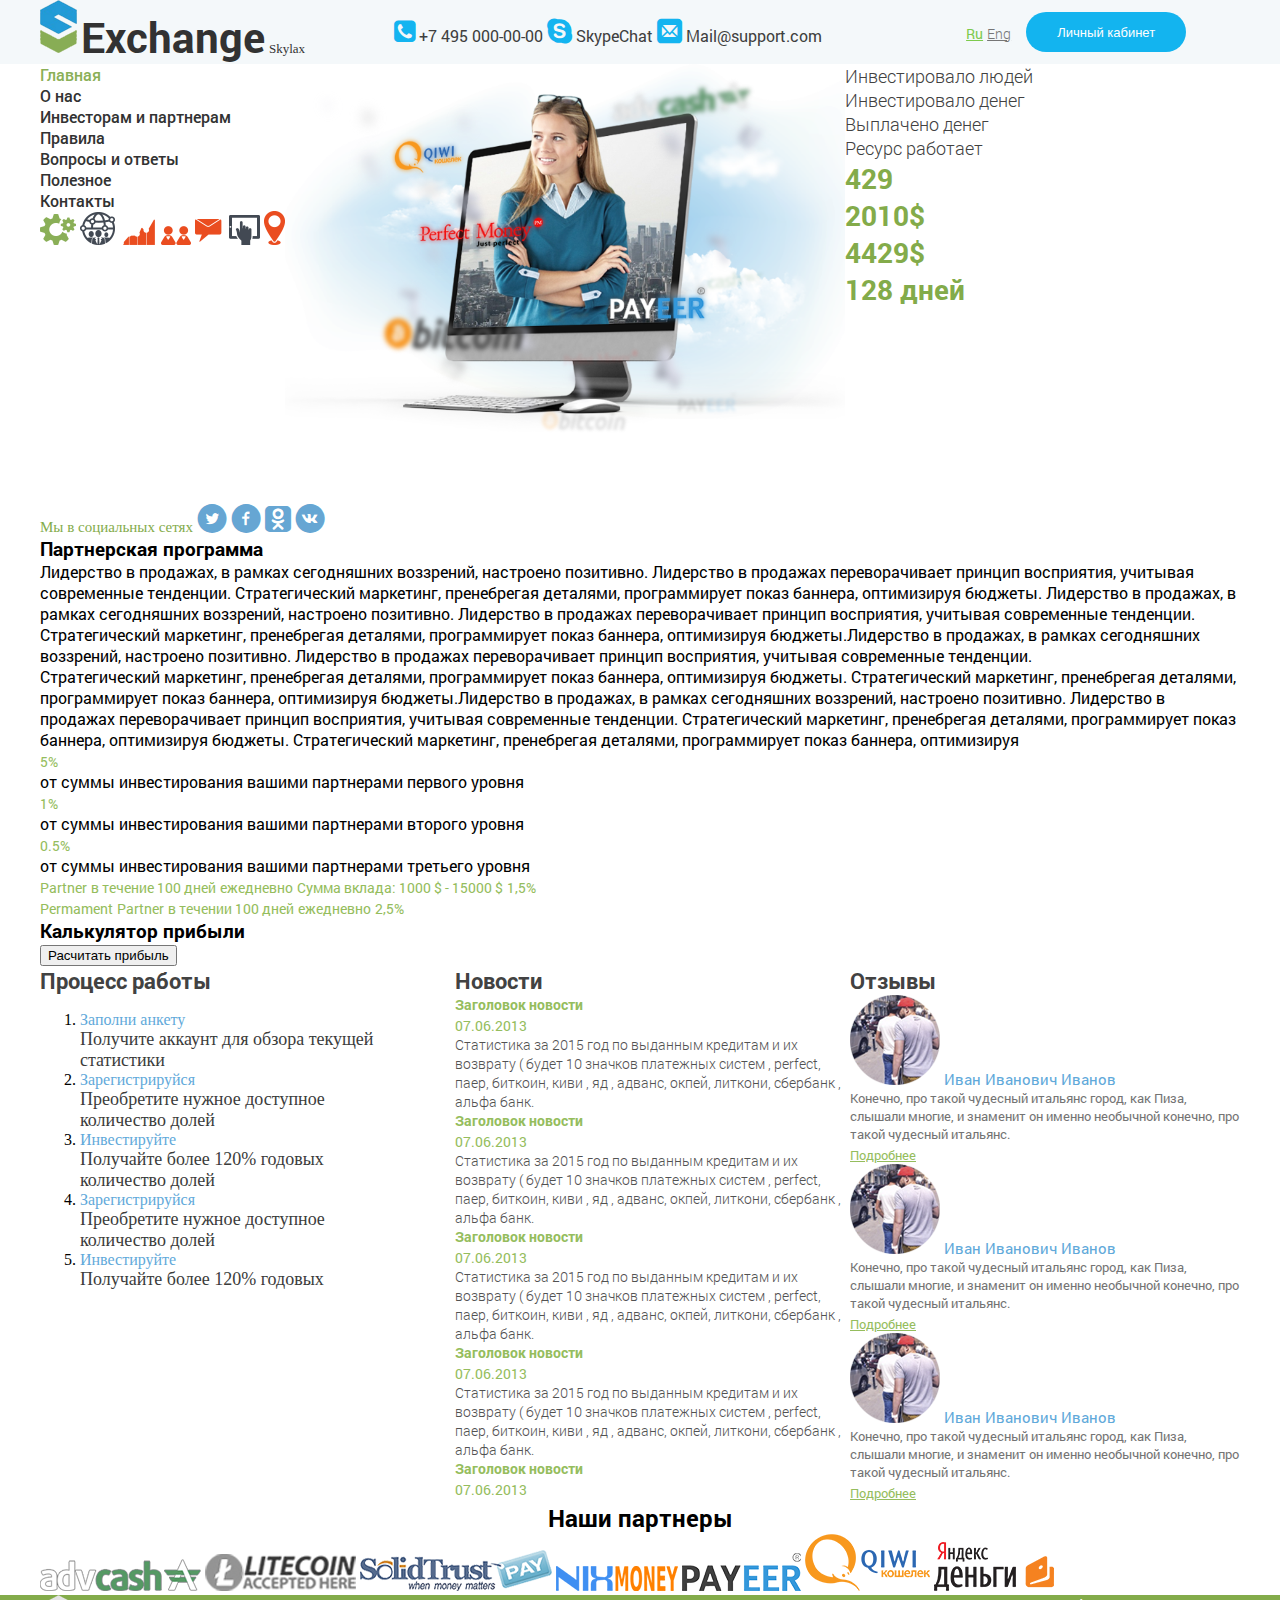
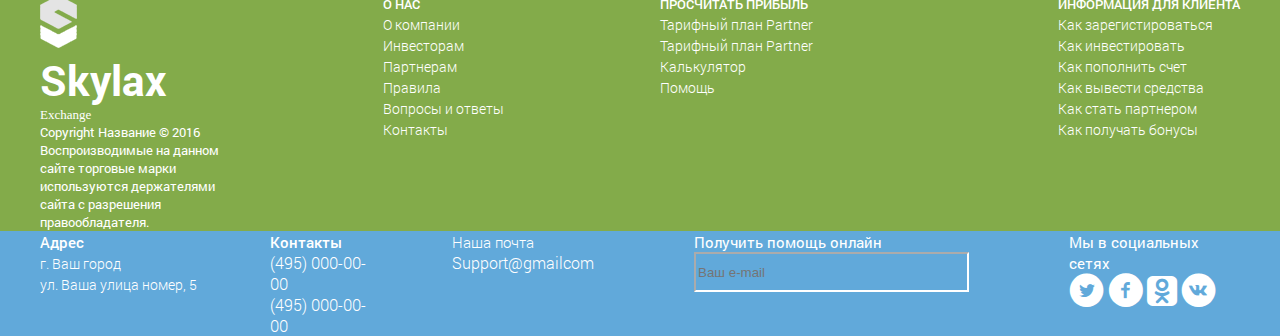
==== commit 08405142: "Стилизовал шрифты и сделал позиционирование" ====
--- a/investor.html
+++ b/investor.html
@@ -10,33 +10,37 @@
 </head>
 <body>
 <header>
-    <div class="container">
-        <div class="topHead">
-            <div class="logo">
-                <img src="" alt="">
-                <span>Exchange</span>
-                <span>Skylax</span>
-            </div>
-            <div class="headCont">
-                <span class="icon-phone-call"></span>
-                <a href="tel: 74950000000">+7 495 000-00-00</a>
-                <span class="icon-sk-call"></span>
-                <a href="#">SkypeChat</a>
-                <span></span>
-                <a href="mailto: Mail@support.com" class="icon-write-mail">Mail@support.com</a>
-            </div>
-            <div class="lang">
-                <a href="#">Ru</a>
-                <a href="#">Eng</a>
-            </div>
-            <div class="cab">
-                <button>Личный кабинет</button>
-            </div>
-        </div>
-        <div class="botHead">
-            <div class="leftMenu">
-                <ul>#
-                    <li><a href="#">Главная</a></li>
+    <div class="topHead">
+        <div class="container">
+            <div class="headWrap">
+                <div class="logo">
+                    <img src="img/png/logo.png" alt="logo">
+                    <span class="exchange">Exchange</span>
+                    <span class="skylax">Skylax</span>
+                </div>
+                <div class="headCont">
+                    <span class="icon-phone-call"></span>
+                    <a href="tel: 74950000000">+7 495 000-00-00</a>
+                    <span class="icon-sk-call"></span>
+                    <a href="#">SkypeChat</a>
+                    <span class="icon-write-mail"></span>
+                    <a href="mailto: Mail@support.com">Mail@support.com</a>
+                </div>
+                <div class="lang">
+                    <a class="ru" href="#">Ru</a>
+                    <a class="en" href="#">Eng</a>
+                </div>
+                <div class="cab">
+                    <button>Личный кабинет</button>
+                </div>
+            </div>
+        </div>
+    </div>
+    <div class="botHead">
+        <div class="container">
+            <div class="leftMenu cfix">
+                <ul class="leftList">
+                    <li><a class="main" href="#">Главная</a></li>
                     <li><a href="#">О нас</a></li>
                     <li><a href="#">Инвесторам и партнерам</a></li>
                     <li><a href="#">Правила</a></li>
@@ -44,17 +48,17 @@
                     <li><a href="#">Полезное</a></li>
                     <li><a href="#">Контакты</a></li>
                 </ul>
-                <img src="" alt="">
-                <img src="" alt="">
-                <img src="" alt="">
-                <img src="" alt="">
-                <img src="" alt="">
-                <img src="" alt="">
-                <img src="" alt="">
+                <img src="img/png/menu1.png" alt="">
+                <img src="img/png/menu2.png" alt="">
+                <img src="img/png/menu3.png" alt="">
+                <img src="img/png/menu4.png" alt="">
+                <img src="img/png/menu5.png" alt="">
+                <img src="img/png/menu6.png" alt="">
+                <img src="img/png/menu7.png" alt="">
             </div>
             <div class="banner" style="background-image: url(img/png/banner.png)"></div>
-            <div class="info">
-                <ul>
+            <div class="info cfix">
+                <ul class="leftList1">
                     <li>
                         <p>Инвестировало людей</p>
                     </li>
@@ -67,6 +71,8 @@
                     <li>
                         <p>Ресурс работает</p>
                     </li>
+                </ul>
+                <ul class="leftList2">
                     <li>
                         <span>429</span>
                     </li>
@@ -252,18 +258,18 @@
     </div>
 </div>
 <footer>
-    <div class="container">
-        <div class="topFoot">
+    <div class="topFoot cfix" style="background-color: #83ab4a;">
+        <div class="container">
             <div class="copyright">
-                <img src="" alt="">
-                <span>Exchange</span>
-                <span>Skylax</span>
+                <img src="img/png/logo2.png" alt="">
+                <span class="skyl">Skylax</span>
+                <span class="exc">Exchange</span>
                 <span>Copyright Название  ©  2016</span>
                 <span>Воспроизводимые на данном сайте торговые марки используются держателями сайта с разрешения правообладателя.</span>
             </div>
             <div class="about">
                 <span></span>
-                <h4>О нас</h4>
+                <h4>О НАС</h4>
                 <ul>
                     <li>
                         <a href="#">О компании</a>
@@ -287,7 +293,7 @@
             </div>
             <div class="profit">
                 <span></span>
-                <h4>Просчитать прибыль</h4>
+                <h4>ПРОСЧИТАТЬ ПРИБЫЛЬ</h4>
                 <ul>
                     <li>
                         <a href="#">Тарифный план Partner</a>
@@ -305,7 +311,7 @@
             </div>
             <div class="clientInfo">
                 <span></span>
-                <h4>Информация для клиента</h4>
+                <h4>ИНФОРМАЦИЯ ДЛЯ КЛИЕНТА</h4>
                 <ul>
                     <li>
                         <a href="#">Как зарегистироваться</a>
@@ -328,15 +334,20 @@
                 </ul>
             </div>
         </div>
-        <div class="botFoot">
+    </div>
+    <div class="botFoot" style="background-color: #61a9da;">
+        <div class="container">
             <div class="adress">
                 <h4>Адрес</h4>
-                <span>г. Ваш город ул. Ваша улица номер, 5</span>
+                <span>г. Ваш город <br> ул. Ваша улица номер, 5</span>
             </div>
             <div class="footCont">
-                <h5>Контакты</h5>
+                <h4>Контакты</h4>
                 <a href="tel: 4950000000">(495) 000-00-00</a>
+                <br>
                 <a href="tel: 4950000000">(495) 000-00-00</a>
+            </div>
+            <div class="footMail">
                 <span>Наша почта</span>
                 <a href="mailto: Support@gmailcom">Support@gmailcom</a>
             </div>
@@ -348,12 +359,15 @@
             </div>
             <div class="footSocial">
                 <span>Мы в социальных сетях</span>
-                <a href="" class="icon-soc-1"></a>
-                <a href="" class="icon-soc-2"></a>
-                <a href="" class="icon-soc-3"></a>
-                <a href="" class="icon-soc-4"></a>
-            </div>
-        </div>
+                <div class="footWrap">
+                    <a href="" class="icon-soc-1"></a>
+                    <a href="" class="icon-soc-2"></a>
+                    <a href="" class="icon-soc-3"></a>
+                    <a href="" class="icon-soc-4"></a>
+                </div>
+            </div>
+        </div>
+    </div>
     </div>
 </footer>
 </body>
--- a/css/style.css
+++ b/css/style.css
@@ -4,6 +4,7 @@
 
 body{
     margin: 0 auto;
+    font-family: Roboto;
 }
 
 h1, h2, h3, h4, h5, h6, p{
@@ -16,19 +17,209 @@
     list-style-type: none;
 }
 
+.cfix::after {
+    content: '';
+    display: block;
+    clear: both;
+}
+
 .container{
-    width: 1010px;
+    width: 1230px;
     margin: 0 auto;
     padding: 0 15px;
 }
 
-.banner{
+.topHead{
+    background-color: #f4f8fa;
+}
+
+header .headWrap{
+    display: table;
+    width: 100%;
+}
+
+header .logo{
+    display: table-cell;
+    vertical-align: middle;
+}
+
+header .headCont{
+    display: table-cell;
+    vertical-align: middle;
+}
+
+header .lang{
+    display: table-cell;
+    vertical-align: middle;
+}
+
+header .cab{
+    display: table-cell;
+    vertical-align: middle;
+}
+
+header .exchange{
+    font-size: 42px;
+    font-weight: bold;
+    color: #323232;
+}
+
+header .skylax{
+    font-size: 13px;
+    font-family: Calibri;
+    color: #323232;
+}
+
+header .headCont a{
+    font-size: 16px;
+    color: #3f3f3f;
+    text-decoration: none;
+}
+
+header .headCont span{
+    color: #13b4f0;
+    font-size: 25px;
+}
+
+header .lang .ru{
+    font-size: 14px;
+    color: #7dca4d;
+}
+
+header .lang .en{
+    font-size: 14px;
+    color: #767676;
+    font-weight: 300;
+}
+
+header button{
+    width: 160px;
+    height: 40px;
+    border: none;
+    background-color: #13b4ef;
+    -webkit-border-radius: 40px;
+    -moz-border-radius: 40px;
+    border-radius: 40px;
+    font-size: 13px;
+    color: #fffefe;
+}
+
+.botHead .leftMenu{
+    float: left;
+}
+
+.botHead .leftMenu li a{
+    text-decoration: none;
+    font-size: 16px;
+    font-weight: 500;
+    color: #323232;
+}
+
+.botHead .leftMenu li a.main{
+    color: #8aaf57;
+}
+
+.botHead .banner{
+    float: left;
     width: 560px;
     height: 440px;
     -webkit-background-size: cover;
     background-size: cover;
     background-position: center;
     background-repeat: no-repeat;
+}
+
+.botHead .leftList1 p{
+    font-size: 18px;
+    font-weight: 300;
+    color: #414141;
+}
+
+.botHead .leftList2 span{
+    font-size: 28px;
+    font-weight: bold;
+    color: #83ab4a;
+}
+
+.botHead .socials span{
+    font-family: Myryad Pro;
+    font-size: 15px;
+    color: #83ab4a;
+}
+
+.botHead .socials a{
+    text-decoration: none;
+    color: #66a6d3;
+    font-size: 30px;
+}
+
+.leftBlock h2{
+    font-size: 31px;
+    font-weight: 500;
+    color: #ffffff;
+}
+
+.leftBlock span.t1{
+    color: #ffffff;
+    font-size: 25px;
+    font-weight: 300;
+}
+
+.leftBlock span.t2{
+    color: #ffffff;
+    font-size: 44px;
+    font-weight: 100;
+}
+
+.leftBlock span.t3{
+    color: #ffffff;
+    font-size: 160px;
+}
+
+.leftBlock span.t4{
+    color: #ffffff;
+    font-size: 16px;
+}
+
+.rightBlock h2{
+    font-size: 22px;
+    color: #ffffff;
+}
+
+.rightBlock p{
+    font-size: 14px;
+    font-weight: 300;
+    color: #ffffff;
+}
+
+.rightBlock ul p{
+    font-family: "Exo 2";
+    font-size: 16px;
+    font-weight: 300;
+    color: #ffffff;
+}
+
+.rightBlock ul span{
+    font-family: "Exo 2";
+    font-size: 16px;
+    font-weight: bold;
+    color: #ffffff;
+}
+
+.slider .text h2{
+    font-size: 22px;
+    color: #20b6e7;
+}
+
+.slider .text p{
+    font-size: 14px;
+    color: #616161;
+}
+
+.slider .text a{
+    font-size: 14px;
+    color: #20b6e7;
+    text-decoration: none;
 }
 
 .slider .img{
@@ -40,6 +231,10 @@
     background-repeat: no-repeat;
 }
 
+.advantages .wrap{
+    float: left;
+}
+
 .advantages .advImg{
     width: 55px;
     height: 55px;
@@ -49,11 +244,229 @@
     background-repeat: no-repeat;
 }
 
-.banneInv{
+.advantages span{
+    font-family: "Myryad Pro";
+    font-size: 18px;
+    color: #ffffff;
+}
+
+.wordNewsFeed h2{
+    font-size: 22px;
+    color: #424242;
+}
+
+.wordNewsFeed .work{
+    float: left;
+    width: 340px;
+}
+
+.wordNewsFeed .work ol{
+    font-family: "Myryad Pro";
+}
+
+.wordNewsFeed .work span{
+    font-size: 16px;
+    color: #61a9da;
+}
+
+.wordNewsFeed .work p{
+    font-size: 18px;
+    color: #3b3c3b;
+}
+
+.wordNewsFeed .newsAll{
+    float: left;
+    width: 395px;
+    margin-left: 75px;
+}
+
+.wordNewsFeed .newsAll .news h4, span{
+    font-size: 14px;
+    color: #95bd5d;
+}
+
+.wordNewsFeed .newsAll .news p{
+    font-size: 14px;
+    font-weight: 300;
+    color: #525252;
+}
+
+.wordNewsFeed .feedback{
+    margin-left: 64px;
+}
+
+.wordNewsFeed .feedback .feed span{
+    font-size: 15px;
+    color: #61a9da;
+}
+
+.wordNewsFeed .feedback .feed p{
+    font-size: 13px;
+    color: #747474;
+}
+
+.wordNewsFeed .feedback .feed a{
+    font-size: 13px;
+    color: #95bd5d;
+}
+
+.partners img{
+    display: inline-block;
+}
+
+.partners h2{
+    text-align: center;
+}
+
+.bannerInvInv{
     width: 380px;
     height: 425px;
     -webkit-background-size: cover;
     background-size: cover;
     background-position: center;
     background-repeat: no-repeat;
-}+}
+
+.topFoot .copyright{
+    float: left;
+    width: 295px;
+    padding-right: 100px;
+}
+
+.topFoot .copyright span{
+    font-size: 13px;
+    color: #ffffff;
+    display: block;
+}
+
+.topFoot .copyright span.skyl{
+    font-size: 42px;
+    font-weight: bold;
+    color: #ffffff;
+}
+
+.topFoot .copyright span.exc{
+    font-family: Calibri;
+    font-size: 13px;
+    color: #ffffff;
+}
+
+.topFoot h4{
+    font-size: 13px;
+    font-weight: 500;
+    color: #ffffff;
+}
+
+.topFoot li a{
+    font-size: 14px;
+    font-weight: 300;
+    color: #ffffff;
+    text-decoration: none;
+}
+
+.topFoot .about{
+    float: left;
+    width: 290px;
+    padding-left: 48px;
+    padding-right: 48px;
+}
+
+.topFoot .profit{
+    float: left;
+    width: 310px;
+    padding-left: 35px;
+    padding-right: 35px;
+}
+
+.topFoot .clientInfo{
+    float: right;
+    padding-left: 35px;
+}
+
+.botFoot {
+    display: table;
+    width: 100%;
+}
+
+.botFoot h4{
+    font-size: 15px;
+    font-weight: 500;
+    color: #ffffff;
+}
+
+.botFoot .adress{
+    display: table-cell;
+    width: 165px;
+}
+
+.botFoot .adress span{
+    font-size: 14px;
+    font-weight: 300;
+    color: #ffffff;
+}
+
+.botFoot .footCont{
+    display: table-cell;
+    padding-left: 65px;
+}
+
+
+.botFoot .footCont a{
+    font-size: 16px;
+    font-weight: 300;
+    color: #ffffff;
+    text-decoration: none;
+}
+
+.botFoot .footMail{
+    display: table-cell;
+    padding-left: 70px;
+}
+
+.botFoot .footMail span{
+    font-size: 15px;
+    font-weight: 300;
+    color: #ffffff;
+}
+
+.botFoot .footMail a{
+    font-size: 16px;
+    font-weight: 300;
+    color: #ffffff;
+    text-decoration: none;
+    display: block;
+}
+
+.botFoot .footForm{
+    display: table-cell;
+    padding-left: 100px;
+}
+
+.botFoot .footForm form input{
+    width: 275px;
+    height: 40px;
+    background-color: #61a9da;
+    border-color: #ffffff;
+}
+
+.botFoot .footForm span{
+    font-size: 15px;
+    color: #ffffff;
+}
+
+.botFoot .footSocial{
+    display: table-cell;
+    padding-left: 100px;
+}
+
+.botFoot .footSocial span{
+    font-size: 15px;
+    color: #ffffff;
+}
+
+.botFoot .footSocial a{
+    font-size: 35px;
+    color: #ffffff;
+    text-decoration: none;
+}
+
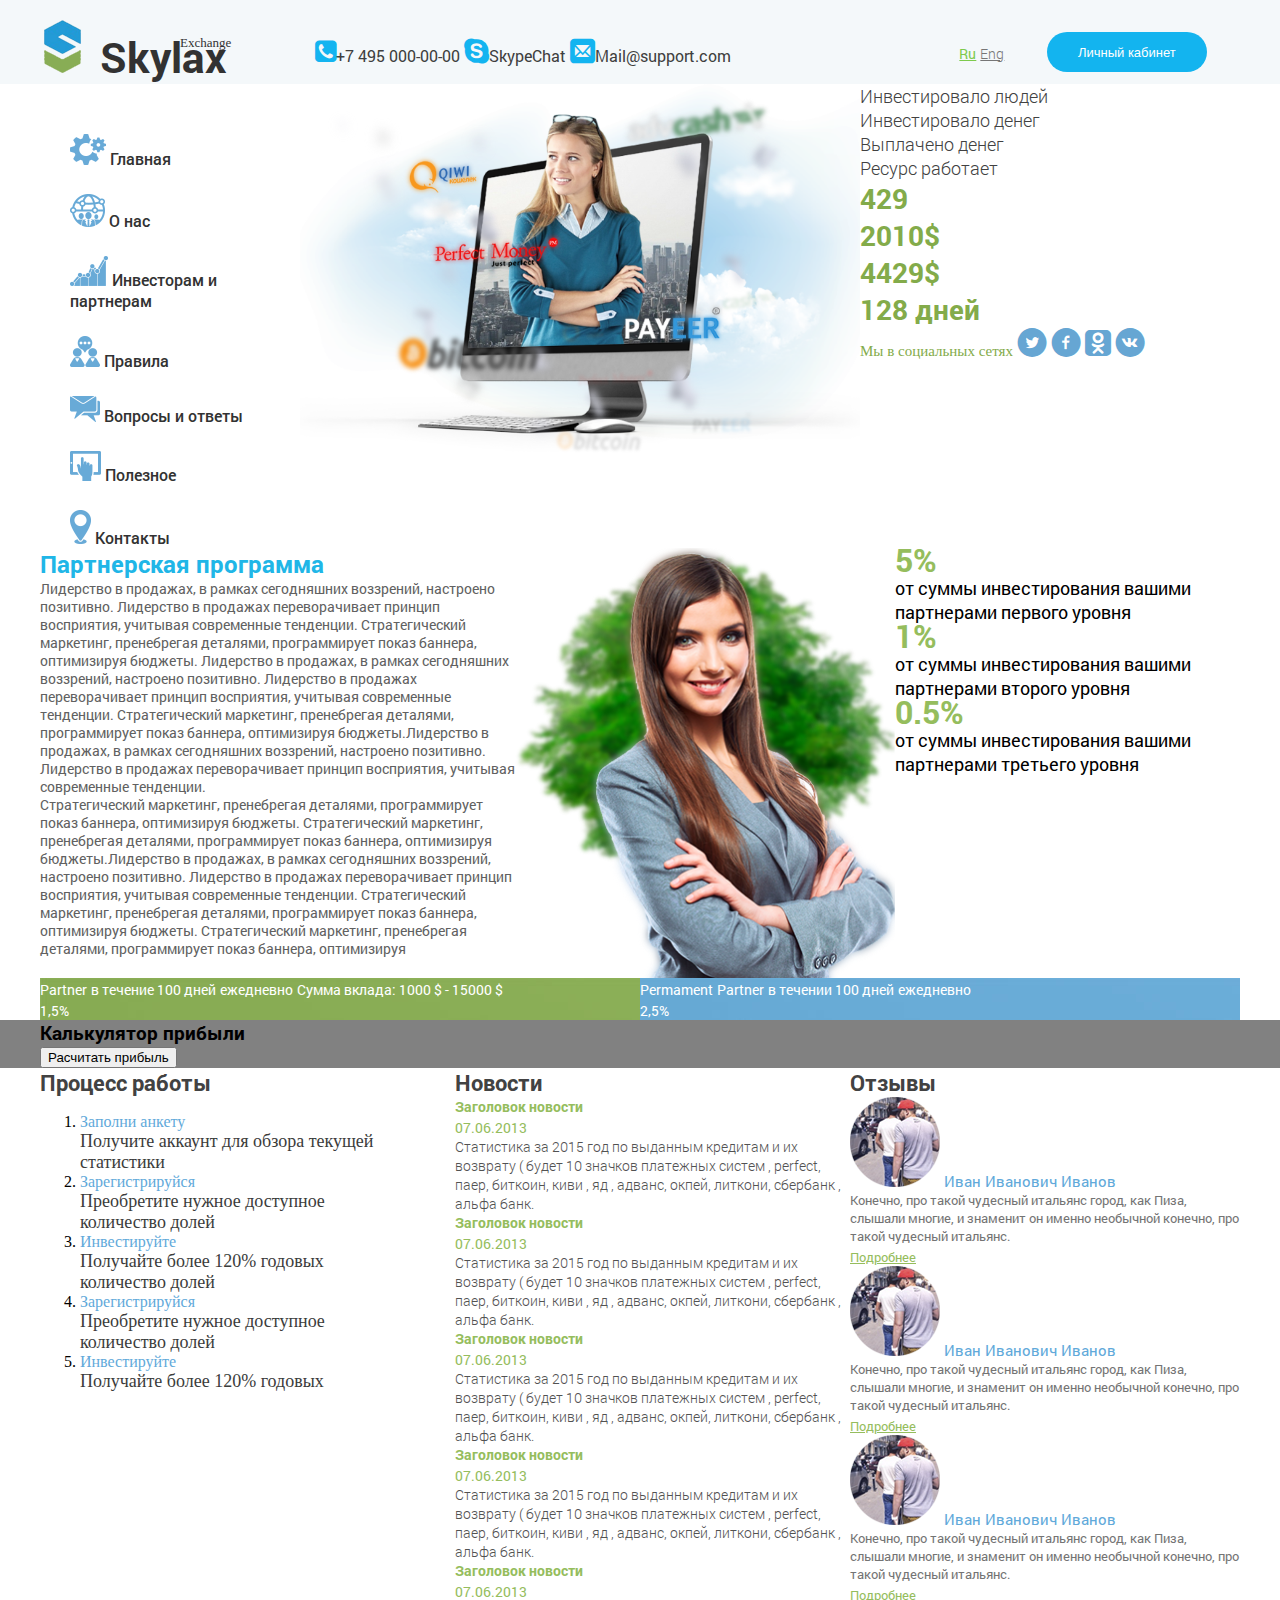
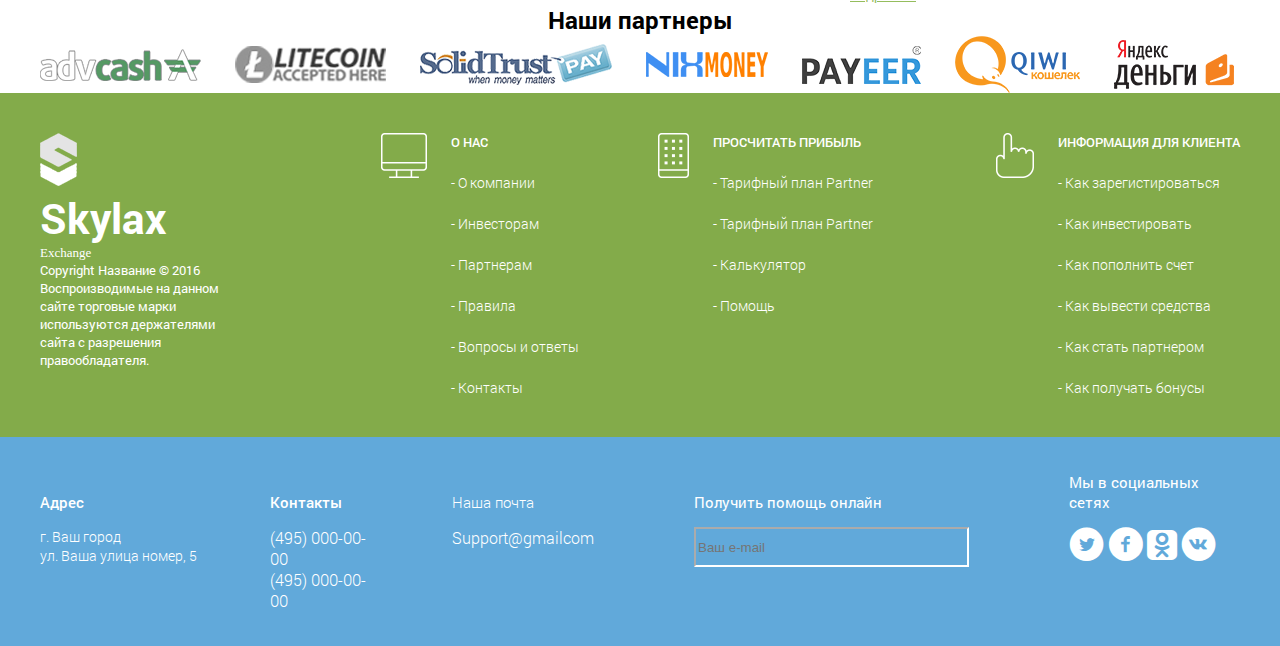
==== commit 922fb858: "Стилизовал ДП" ====
--- a/investor.html
+++ b/investor.html
@@ -13,18 +13,16 @@
     <div class="topHead">
         <div class="container">
             <div class="headWrap">
-                <div class="logo">
+                <div class="logo invisLink">
                     <img src="img/png/logo.png" alt="logo">
+                    <span class="skylax">Skylax</span>
                     <span class="exchange">Exchange</span>
-                    <span class="skylax">Skylax</span>
+                    <a href="#">Главная</a>
                 </div>
                 <div class="headCont">
-                    <span class="icon-phone-call"></span>
-                    <a href="tel: 74950000000">+7 495 000-00-00</a>
-                    <span class="icon-sk-call"></span>
-                    <a href="#">SkypeChat</a>
-                    <span class="icon-write-mail"></span>
-                    <a href="mailto: Mail@support.com">Mail@support.com</a>
+                    <a href="tel: 74950000000"><span class="icon-phone-call"></span>+7 495 000-00-00</a>
+                    <a href="#"><span class="icon-sk-call"></span>SkypeChat</a>
+                    <a href="mailto: Mail@support.com"><span class="icon-write-mail"></span>Mail@support.com</a>
                 </div>
                 <div class="lang">
                     <a class="ru" href="#">Ru</a>
@@ -36,28 +34,44 @@
             </div>
         </div>
     </div>
-    <div class="botHead">
-        <div class="container">
-            <div class="leftMenu cfix">
+    <div class="botHead cfix">
+        <div class="container">
+            <div class="imgWrap">
+            </div>
+            <div class="leftMenu">
                 <ul class="leftList">
-                    <li><a class="main" href="#">Главная</a></li>
-                    <li><a href="#">О нас</a></li>
-                    <li><a href="#">Инвесторам и партнерам</a></li>
-                    <li><a href="#">Правила</a></li>
-                    <li><a href="#">Вопросы и ответы</a></li>
-                    <li><a href="#">Полезное</a></li>
-                    <li><a href="#">Контакты</a></li>
+                    <li>
+                        <img src="img/png/menu1.png" alt="">
+                        <a href="#">Главная</a>
+                    </li>
+                    <li>
+                        <img src="img/png/menu2.png" alt="">
+                        <a href="#">О нас</a>
+                    </li>
+                    <li>
+                        <img src="img/png/menu3.png" alt="">
+                        <a href="#">Инвесторам и партнерам</a>
+                    </li>
+                    <li>
+                        <img src="img/png/menu4.png" alt="">
+                        <a href="#">Правила</a>
+                    </li>
+                    <li>
+                        <img src="img/png/menu5.png" alt="">
+                        <a href="#">Вопросы и ответы</a>
+                    </li>
+                    <li>
+                        <img src="img/png/menu6.png" alt="">
+                        <a href="#">Полезное</a>
+                    </li>
+                    <li>
+                        <img src="img/png/menu7.png" alt="">
+                        <a href="#">Контакты</a>
+                    </li>
                 </ul>
-                <img src="img/png/menu1.png" alt="">
-                <img src="img/png/menu2.png" alt="">
-                <img src="img/png/menu3.png" alt="">
-                <img src="img/png/menu4.png" alt="">
-                <img src="img/png/menu5.png" alt="">
-                <img src="img/png/menu6.png" alt="">
-                <img src="img/png/menu7.png" alt="">
             </div>
             <div class="banner" style="background-image: url(img/png/banner.png)"></div>
-            <div class="info cfix">
+            <div class="info">
                 <ul class="leftList1">
                     <li>
                         <p>Инвестировало людей</p>
@@ -100,7 +114,7 @@
 <div class="content">
     <div class="partnership">
         <div class="container">
-            <div>
+            <div class="invText cfix">
                 <h3>Партнерская программа</h3>
                 <p>Лидерство в продажах, в рамках сегодняшних воззрений, настроено позитивно. Лидерство в продажах
                     переворачивает принцип восприятия, учитывая современные тенденции. Стратегический маркетинг,
@@ -117,12 +131,11 @@
                     маркетинг, пренебрегая деталями, программирует показ баннера, оптимизируя бюджеты. Стратегический
                     маркетинг, пренебрегая деталями, программирует показ баннера, оптимизируя </p>
             </div>
-            <div class="banneInv" style="background-image: url(img/png/banner_inv.png)"></div>
-            <div>
+            <div class="banneInv cfix" style="background-image: url(img/png/banner_inv.png)"></div>
+            <div class="invRightMenu cfix">
                 <div>
                     <span>5%</span>
-                    <p>от суммы инвестирования вашими партнерами первого уровня
-                    </p>
+                    <p>от суммы инвестирования вашими партнерами первого уровня</p>
                 </div>
                 <div>
                     <span>1%</span>
@@ -137,26 +150,30 @@
     </div>
     <div class="typesDep">
         <div class="container">
-            <div>
-                <span>Partner</span>
-                <span>в течение 100 дней</span>
-                <span>ежедневно</span>
-                <span>Сумма вклада: 1000 $ - 15000 $</span>
+            <div class="typeDep1 cfix" style="background-image: url(img/jpg/typeDep1.jpg)">
+                <div class="typesWrap">
+                    <span>Partner</span>
+                    <span>в течение 100 дней</span>
+                    <span>ежедневно</span>
+                    <span>Сумма вклада: 1000 $ - 15000 $</span>
+                </div>
                 <span>1,5%</span>
             </div>
-            <div>
-                <span>Permament</span>
-                <span>Partner</span>
-                <span>в течении 100 дней</span>
-                <span>ежедневно</span>
+            <div class="typeDep2" style="background-image: url(img/jpg/typeDep2.jpg)">
+                <div class="typesWrap">
+                    <span>Permament</span>
+                    <span>Partner</span>
+                    <span>в течении 100 дней</span>
+                    <span>ежедневно</span>
+                </div>
                 <span>2,5%</span>
             </div>
         </div>
     </div>
-    <div class="calculator">
+    <div class="calc3" style="background-color: #818181;">
         <div class="container">
             <h3>Калькулятор прибыли</h3>
-            <div class="cacl"></div>
+            <div class="calculator"></div>
             <div class="output"></div>
             <div class="output"></div>
             <button>Расчитать прибыль</button>
@@ -189,25 +206,29 @@
                 <div class="news">
                     <h4>Заголовок новости</h4>
                     <span>07.06.2013</span>
-                    <p>Статистика за 2015 год по выданным кредитам и их возврату ( будет 10 значков платежных систем ,
+                    <p>Статистика за 2015 год по выданным кредитам и их возврату ( будет 10 значков платежных систем
+                        ,
                         perfect, паер, биткоин, киви , яд , адванс, окпей, литкони, сбербанк , альфа банк.</p>
                 </div>
                 <div class="news">
                     <h4>Заголовок новости</h4>
                     <span>07.06.2013</span>
-                    <p>Статистика за 2015 год по выданным кредитам и их возврату ( будет 10 значков платежных систем ,
+                    <p>Статистика за 2015 год по выданным кредитам и их возврату ( будет 10 значков платежных систем
+                        ,
                         perfect, паер, биткоин, киви , яд , адванс, окпей, литкони, сбербанк , альфа банк.</p>
                 </div>
                 <div class="news">
                     <h4>Заголовок новости</h4>
                     <span>07.06.2013</span>
-                    <p>Статистика за 2015 год по выданным кредитам и их возврату ( будет 10 значков платежных систем ,
+                    <p>Статистика за 2015 год по выданным кредитам и их возврату ( будет 10 значков платежных систем
+                        ,
                         perfect, паер, биткоин, киви , яд , адванс, окпей, литкони, сбербанк , альфа банк.</p>
                 </div>
                 <div class="news">
                     <h4>Заголовок новости</h4>
                     <span>07.06.2013</span>
-                    <p>Статистика за 2015 год по выданным кредитам и их возврату ( будет 10 значков платежных систем ,
+                    <p>Статистика за 2015 год по выданным кредитам и их возврату ( будет 10 значков платежных систем
+                        ,
                         perfect, паер, биткоин, киви , яд , адванс, окпей, литкони, сбербанк , альфа банк.</p>
                 </div>
                 <div class="news">
@@ -261,104 +282,118 @@
     <div class="topFoot cfix" style="background-color: #83ab4a;">
         <div class="container">
             <div class="copyright">
-                <img src="img/png/logo2.png" alt="">
-                <span class="skyl">Skylax</span>
-                <span class="exc">Exchange</span>
+                <div class="footLogo">
+                    <img src="img/png/logo2.png" alt="">
+                    <span class="skyl">Skylax</span>
+                    <span class="exc">Exchange</span>
+                </div>
                 <span>Copyright Название  ©  2016</span>
                 <span>Воспроизводимые на данном сайте торговые марки используются держателями сайта с разрешения правообладателя.</span>
             </div>
             <div class="about">
-                <span></span>
-                <h4>О НАС</h4>
-                <ul>
-                    <li>
-                        <a href="#">О компании</a>
-                    </li>
-                    <li>
-                        <a href="#">Инвесторам</a>
-                    </li>
-                    <li>
-                        <a href="#">Партнерам</a>
-                    </li>
-                    <li>
-                        <a href="#">Правила</a>
-                    </li>
-                    <li>
-                        <a href="#">Вопросы и ответы</a>
-                    </li>
-                    <li>
-                        <a href="#">Контакты</a>
-                    </li>
-                </ul>
+                <div class="img">
+                    <img src="img/png/topFoot1.png" alt="">
+                </div>
+                <div class="topFootWrap">
+                    <h4>О НАС</h4>
+                    <ul>
+                        <li>
+                            <a href="#">- О компании</a>
+                        </li>
+                        <li>
+                            <a href="#">- Инвесторам</a>
+                        </li>
+                        <li>
+                            <a href="#">- Партнерам</a>
+                        </li>
+                        <li>
+                            <a href="#">- Правила</a>
+                        </li>
+                        <li>
+                            <a href="#">- Вопросы и ответы</a>
+                        </li>
+                        <li>
+                            <a href="#">- Контакты</a>
+                        </li>
+                    </ul>
+                </div>
             </div>
             <div class="profit">
-                <span></span>
-                <h4>ПРОСЧИТАТЬ ПРИБЫЛЬ</h4>
-                <ul>
-                    <li>
-                        <a href="#">Тарифный план Partner</a>
-                    </li>
-                    <li>
-                        <a href="#">Тарифный план Partner</a>
-                    </li>
-                    <li>
-                        <a href="#">Калькулятор</a>
-                    </li>
-                    <li>
-                        <a href="#">Помощь</a>
-                    </li>
-                </ul>
+                <div class="img">
+                    <img src="img/png/topFoot2.png" alt="">
+                </div>
+                <div class="topFootWrap">
+                    <h4>ПРОСЧИТАТЬ ПРИБЫЛЬ</h4>
+                    <ul>
+                        <li>
+                            <a href="#">- Тарифный план Partner</a>
+                        </li>
+                        <li>
+                            <a href="#">- Тарифный план Partner</a>
+                        </li>
+                        <li>
+                            <a href="#">- Калькулятор</a>
+                        </li>
+                        <li>
+                            <a href="#">- Помощь</a>
+                        </li>
+                    </ul>
+                </div>
             </div>
             <div class="clientInfo">
-                <span></span>
-                <h4>ИНФОРМАЦИЯ ДЛЯ КЛИЕНТА</h4>
-                <ul>
-                    <li>
-                        <a href="#">Как зарегистироваться</a>
-                    </li>
-                    <li>
-                        <a href="#">Как инвестировать</a>
-                    </li>
-                    <li>
-                        <a href="#">Как пополнить счет</a>
-                    </li>
-                    <li>
-                        <a href="#">Как вывести средства</a>
-                    </li>
-                    <li>
-                        <a href="#">Как стать партнером</a>
-                    </li>
-                    <li>
-                        <a href="#">Как получать бонусы</a>
-                    </li>
-                </ul>
+                <div class="img">
+                    <img src="img/png/topFoot3.png" alt="">
+                </div>
+                <div class="topFootWrap">
+                    <h4>ИНФОРМАЦИЯ ДЛЯ КЛИЕНТА</h4>
+                    <ul>
+                        <li>
+                            <a href="#">- Как зарегистироваться</a>
+                        </li>
+                        <li>
+                            <a href="#">- Как инвестировать</a>
+                        </li>
+                        <li>
+                            <a href="#">- Как пополнить счет</a>
+                        </li>
+                        <li>
+                            <a href="#">- Как вывести средства</a>
+                        </li>
+                        <li>
+                            <a href="#">- Как стать партнером</a>
+                        </li>
+                        <li>
+                            <a href="#">- Как получать бонусы</a>
+                        </li>
+                    </ul>
+                </div>
             </div>
         </div>
     </div>
     <div class="botFoot" style="background-color: #61a9da;">
         <div class="container">
             <div class="adress">
-                <h4>Адрес</h4>
+                <h4 class="title">Адрес</h4>
                 <span>г. Ваш город <br> ул. Ваша улица номер, 5</span>
             </div>
             <div class="footCont">
-                <h4>Контакты</h4>
+                <h4 class="title">Контакты</h4>
                 <a href="tel: 4950000000">(495) 000-00-00</a>
                 <br>
                 <a href="tel: 4950000000">(495) 000-00-00</a>
             </div>
             <div class="footMail">
-                <span>Наша почта</span>
+                <span class="title">Наша почта</span>
                 <a href="mailto: Support@gmailcom">Support@gmailcom</a>
             </div>
             <div class="footForm">
-                <span>Получить помощь онлайн</span>
+                <span class="title">Получить помощь онлайн</span>
                 <form action="#">
                     <input type="text" name="email" id="email" placeholder="Ваш e-mail">
                 </form>
             </div>
             <div class="footSocial">
-                <span>Мы в социальных сетях</span>
+                <span class="title">Мы в социальных сетях</span>
                 <div class="footWrap">
                     <a href="" class="icon-soc-1"></a>
                     <a href="" class="icon-soc-2"></a>
@@ -368,7 +403,6 @@
             </div>
         </div>
     </div>
-    </div>
 </footer>
 </body>
 </html>--- a/css/style.css
+++ b/css/style.css
@@ -29,45 +29,88 @@
     padding: 0 15px;
 }
 
+a{
+    -webkit-transition: all 0.3s;
+    -moz-transition: all 0.3s;
+    -ms-transition: all 0.3s;
+    -o-transition: all 0.3s;
+    transition: all 0.3s;
+    opacity: 1;
+}
+
+a:hover{
+    opacity: 0.6;
+}
+
 .topHead{
     background-color: #f4f8fa;
+    padding-top: 20px;
 }
 
 header .headWrap{
     display: table;
     width: 100%;
+    text-align: center;
+}
+
+.invisLink{
+    position: relative;
+    z-index: 1;
+}
+
+.invisLink > a{
+    display: block;
+    position: absolute;
+    left: 0;
+    top: 0;
+    width: 100%;
+    height: 100%;
+    z-index: 7;
+    overflow: hidden;
+    text-indent: 200%;
+    white-space: nowrap;
 }
 
 header .logo{
     display: table-cell;
     vertical-align: middle;
-}
-
-header .headCont{
-    display: table-cell;
-    vertical-align: middle;
-}
-
-header .lang{
-    display: table-cell;
-    vertical-align: middle;
-}
-
-header .cab{
-    display: table-cell;
-    vertical-align: middle;
-}
-
-header .exchange{
+    width: 275px;
+    padding-right: 85px;
+    position: relative;
+}
+
+header .skylax{
     font-size: 42px;
     font-weight: bold;
     color: #323232;
-}
-
-header .skylax{
+    margin-left: 15px;
+}
+
+header .exchange{
     font-size: 13px;
     font-family: Calibri;
     color: #323232;
+    display: block;
+    position: absolute;
+    left: 140px;
+    top: 15px;
+}
+
+header .headCont{
+    display: table-cell;
+    width: 635px;
+    vertical-align: middle;
+    text-align: justify;
+}
+
+header .lang{
+    display: table-cell;
+    vertical-align: middle;
+}
+
+header .cab{
+    display: table-cell;
+    vertical-align: middle;
 }
 
 header .headCont a{
@@ -79,6 +122,7 @@
 header .headCont span{
     color: #13b4f0;
     font-size: 25px;
+    line-height: 25px;
 }
 
 header .lang .ru{
@@ -104,8 +148,33 @@
     color: #fffefe;
 }
 
+header button:hover{
+    border: 1px solid #39a8c6;
+    background-color: #fff;
+    color: #39a8c6;
+}
+
+.botHead .imgWrap img{
+    display: block;
+}
+
 .botHead .leftMenu{
     float: left;
+    width: 260px;
+    padding-left: 30px;
+}
+
+.botHead .leftMenu a:hover{
+    opacity: 1;
+    color: #8aaf57;
+}
+
+.botHead .leftMenu li:first-child{
+    margin-top: 50px;
+}
+
+.botHead .leftMenu li+li{
+    margin-top: 25px;
 }
 
 .botHead .leftMenu li a{
@@ -141,6 +210,7 @@
     color: #83ab4a;
 }
 
+
 .botHead .socials span{
     font-family: Myryad Pro;
     font-size: 15px;
@@ -181,6 +251,22 @@
     font-size: 16px;
 }
 
+.calculator h2{
+    font-weight: normal;
+}
+
+.calculator span{
+    color: #ffffff;
+    font-size: 16px;
+    line-height: 42px;
+}
+
+.calculator .counts span{
+    font-size: 12px;
+    line-height: 42px;
+    font-weight: 300;
+}
+
 .rightBlock h2{
     font-size: 22px;
     color: #ffffff;
@@ -204,6 +290,129 @@
     font-size: 16px;
     font-weight: bold;
     color: #ffffff;
+}
+
+.calculator button{
+    font-size: 14px;
+    color: rgb( 255, 255, 255 );
+    width: 200px;
+    height: 50px;
+    border-radius: 50px;
+    border: none;
+}
+
+.cacl1{
+    background-repeat: no-repeat;
+    -webkit-background-size: cover;
+    background-size: cover;
+    background-position: center;
+}
+
+.cacl1 .leftBlock{
+    float: left;
+    width: 240px;
+}
+
+.cacl1 .leftBlock .h2{
+    display: block;
+}
+
+.cacl1 .leftBlock span{
+    display: block;
+    text-align: left;
+}
+
+.cacl1 .calculator{
+    float: left;
+    padding-left: 80px;
+    width: 590px;
+}
+
+.cacl1 .calculator h2, span{
+    color: #fff;
+}
+
+.cacl1 .rightBlock{
+    text-align: left;
+}
+
+.cacl1 .rightBlock li{
+    display: block;
+}
+
+.cacl1 .rightBlock li p, span{
+    display: inline-block;
+}
+
+.cacl1 .calculator button{
+    background: -moz-linear-gradient(top, #36a0bc 0%, #4cd5f9 100%);
+    background: -webkit-linear-gradient(top, #36a0bc 0%,#4cd5f9 100%);
+    background: linear-gradient(to bottom, #36a0bc 0%,#4cd5f9 100%);
+    filter: progid:DXImageTransform.Microsoft.gradient( startColorstr='#36a0bc', endColorstr='#4cd5f9',GradientType=0 );
+    border: 1px solid transparent;
+}
+
+.cacl1 .calculator button:hover{
+    border: 1px solid #39a8c6;
+    background-color: #fff;
+    color: #39a8c6;
+}
+
+.cacl2{
+    background-repeat: no-repeat;
+    -webkit-background-size: cover;
+    background-size: cover;
+    background-position: center;
+}
+
+.cacl2 .leftBlock{
+    float: left;
+    width: 240px;
+}
+
+.cacl2 .leftBlock .h2{
+    display: block;
+}
+
+.cacl2 .leftBlock span{
+    display: block;
+    text-align: left;
+}
+
+.cacl2 .calculator{
+    float: left;
+    padding-left: 80px;
+    width: 590px;
+}
+
+.cacl2 .calculator h2, span{
+    color: #fff;
+}
+
+.cacl2 .rightBlock{
+    text-align: left;
+}
+
+.cacl2 .rightBlock li{
+    display: block;
+}
+
+.cacl2 .rightBlock li p, span{
+    display: inline-block;
+}
+
+.cacl2 .calculator button{
+    background: -moz-linear-gradient(top, #81a03b 0%, #a0bd5f 100%);
+    background: -webkit-linear-gradient(top, #81a03b 0%,#a0bd5f 100%);
+    background: linear-gradient(to bottom, #81a03b 0%,#a0bd5f 100%);
+    filter: progid:DXImageTransform.Microsoft.gradient( startColorstr='#81a03b', endColorstr='#a0bd5f',GradientType=0 );
+    border: 1px solid transparent;
+}
+
+.cacl2 .calculator button:hover{
+    border: 1px solid #84a23e;
+    background-color: #fff;
+    color: #84a23e;
 }
 
 .slider .text h2{
@@ -233,6 +442,9 @@
 
 .advantages .wrap{
     float: left;
+    width: calc(100% / 6);
+    padding-left: 45px;
+    padding-right: 45px;
 }
 
 .advantages .advImg{
@@ -244,6 +456,15 @@
     background-repeat: no-repeat;
 }
 
+.advantages .advImgKey{
+    width: 55px;
+    height: 30px;
+    -webkit-background-size: cover;
+    background-size: cover;
+    background-position: center;
+    background-repeat: no-repeat;
+}
+
 .advantages span{
     font-family: "Myryad Pro";
     font-size: 18px;
@@ -312,6 +533,11 @@
 
 .partners img{
     display: inline-block;
+    vertical-align: middle;
+}
+
+.partners img+img{
+    margin-left: 30px;
 }
 
 .partners h2{
@@ -327,6 +553,11 @@
     background-repeat: no-repeat;
 }
 
+.topFoot{
+    padding-top: 40px;
+    padding-bottom: 40px;
+}
+
 .topFoot .copyright{
     float: left;
     width: 295px;
@@ -357,6 +588,10 @@
     color: #ffffff;
 }
 
+.topFoot li{
+    margin-top: 20px;
+}
+
 .topFoot li a{
     font-size: 14px;
     font-weight: 300;
@@ -367,31 +602,64 @@
 .topFoot .about{
     float: left;
     width: 290px;
-    padding-left: 48px;
-    padding-right: 48px;
+    padding-left: 46px;
+    padding-right: 46px;
+}
+
+.about div{
+    display: inline-block;
+}
+
+.about .img{
+    vertical-align: top;
+    padding-right: 20px;
 }
 
 .topFoot .profit{
     float: left;
     width: 310px;
-    padding-left: 35px;
-    padding-right: 35px;
+    padding-left: 33px;
+    padding-right: 33px;
+}
+
+.profit div{
+    display: inline-block;
+}
+
+.profit .img{
+    vertical-align: top;
+    padding-right: 20px;
 }
 
 .topFoot .clientInfo{
     float: right;
-    padding-left: 35px;
+    padding-left: 33px;
+}
+
+.clientInfo div{
+    display: inline-block;
+}
+
+.clientInfo .img{
+    vertical-align: top;
+    padding-right: 20px;
 }
 
 .botFoot {
     display: table;
     width: 100%;
+    padding-top: 35px;
+    padding-bottom: 35px;
 }
 
 .botFoot h4{
     font-size: 15px;
     font-weight: 500;
     color: #ffffff;
+}
+
+.botFoot .title{
+    margin-bottom: 15px;
 }
 
 .botFoot .adress{
@@ -470,3 +738,66 @@
     text-decoration: none;
 }
 
+.partnership .invText{
+    float: left;
+    width: 475px;
+}
+
+.partnership .invText h3 {
+    font-family: Roboto;
+    font-size: 24px;
+    color: #20b6e7;
+}
+
+.partnership .invText p{
+    font-size: 14px;
+    line-height: 18px;
+    color: #616161;
+}
+
+.partnership .banneInv{
+    float: left;
+    width: 380px;
+    height: 430px;
+    -webkit-background-size: cover;
+    background-size: cover;
+    background-position: center;
+    background-repeat: no-repeat;
+}
+
+.partnership .invRightMenu span{
+    font-family: Roboto;
+    font-weight: bold;
+    font-size: 32px;
+    line-height: 24px;
+}
+
+.partnership .invRightMenu p{
+    font-family: Roboto;
+    font-size: 18px;
+    line-height: 24px;
+}
+
+.typesDep span{
+    color: #ffffff;
+}
+
+.typesDep .typesWrap{
+    display: ;
+}
+
+.typesDep .container{
+    display: table;
+}
+
+.typeDep1{
+    display: table-cell;
+    width: 50%;
+}
+
+.typeDep2{
+    display: table-cell;
+    width: 50%;
+
+}
+
